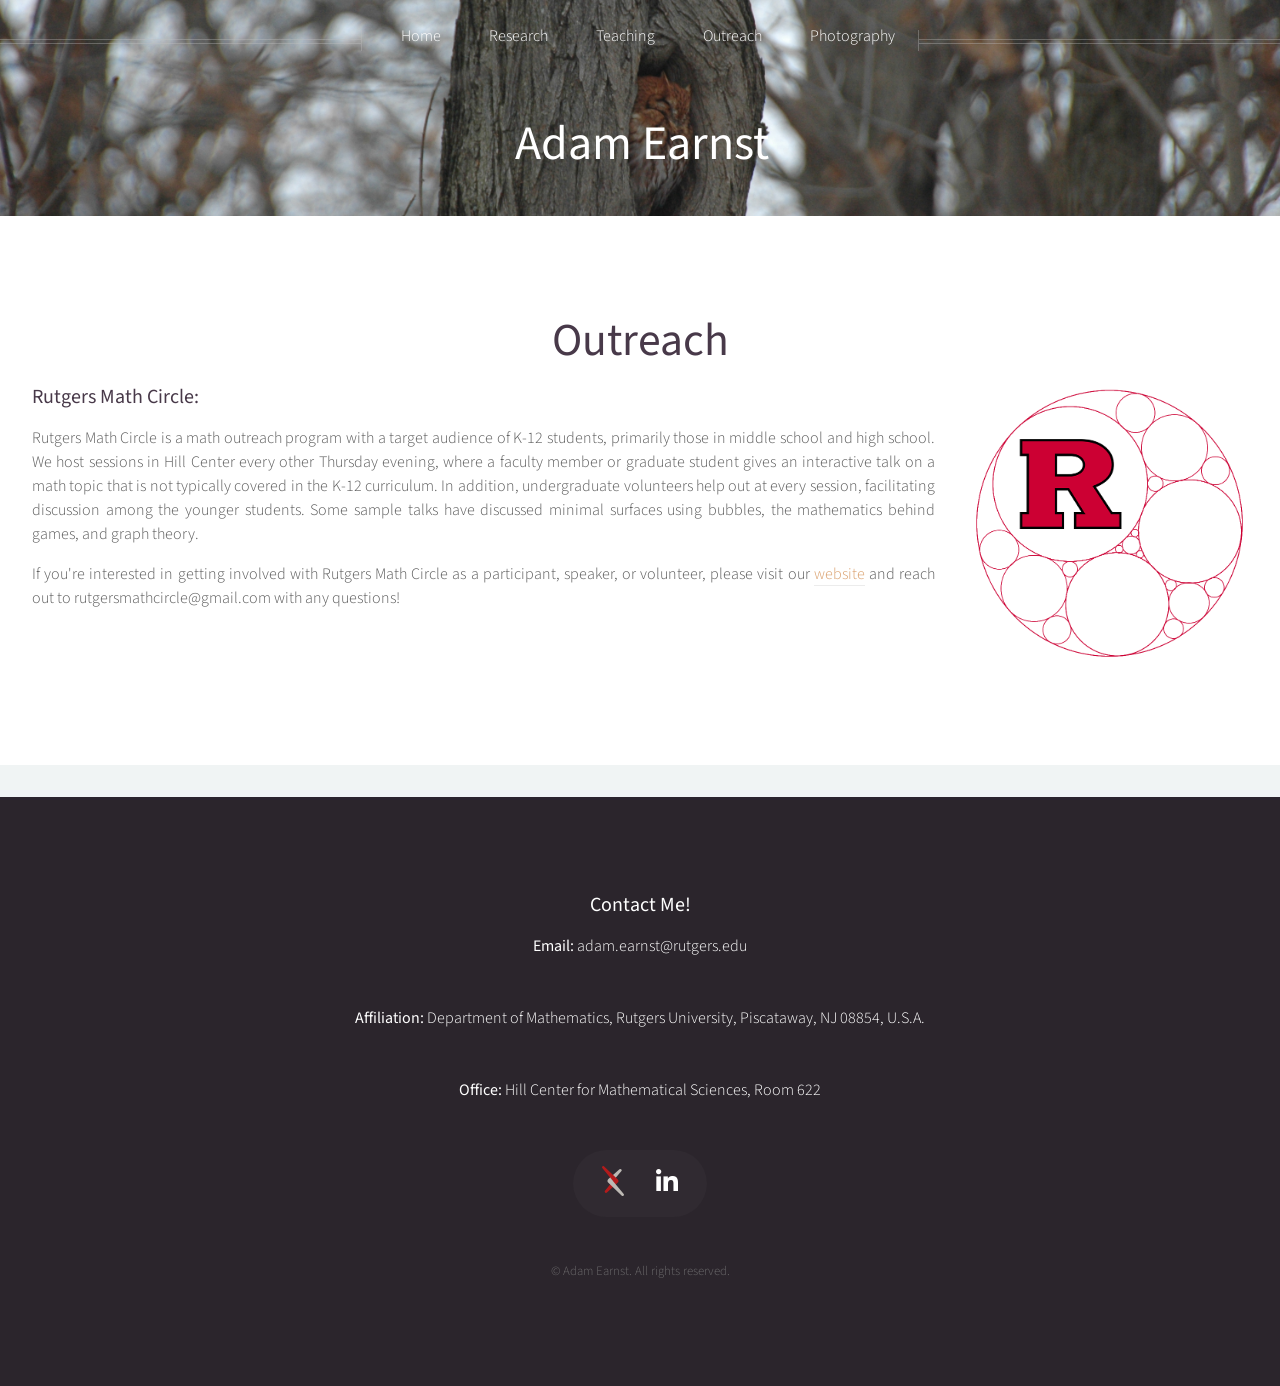
==== outreach.html @ cac55142 "Update outreach.html" ====
<!DOCTYPE HTML>
<!--
	Helios by HTML5 UP
	html5up.net | @ajlkn
	Free for personal and commercial use under the CCA 3.0 license (html5up.net/license)
-->
<html>
	<head>
		<title>No Sidebar - Helios by HTML5 UP</title>
		<meta charset="utf-8" />
		<meta name="viewport" content="width=device-width, initial-scale=1, user-scalable=no" />
		<link rel="stylesheet" href="assets/css/main.css" />
		<noscript><link rel="stylesheet" href="assets/css/noscript.css" /></noscript>
	</head>
	<body class="no-sidebar is-preload">
		<div id="page-wrapper">

			<!-- Header -->
				<div id="header">

					<!-- Inner -->
						<div class="inner">
							<header>
								<h1><a href="index.html" id="logo">Adam Earnst</a></h1>
							</header>
						</div>

					<!-- Nav -->
						<div id="navbar"></div>

				</div>

				<div class="wrapper style1">

					<div class="container special">
						<article id="main" class="special">
							<header>
								<h2>Outreach</h2>
							</header>
							<div class="row">
								<article class="col-9 col-12-mobile special">
									<header style="text-align: left;">
								        <h3>Rutgers Math Circle:</h3>
									</header>
									<p>
										Rutgers Math Circle is a math outreach program with a target audience of K-12 students, primarily those in middle school and high school.
										We host sessions in Hill Center every other Thursday evening, where a faculty member or graduate student gives an interactive talk on a math topic that is not typically covered in the K-12 curriculum.
										In addition, undergraduate volunteers help out at every session, facilitating discussion among the younger students.
										Some sample talks have discussed minimal surfaces using bubbles, the mathematics behind games, and graph theory.
									</p>
									<p>
										If you're interested in getting involved with Rutgers Math Circle as a participant, speaker, or volunteer, please visit our <a href="https://sites.google.com/view/rutgersmathcircle" target="_blank">website</a> and reach out to rutgersmathcircle@gmail.com with any questions!
									</p>
								</article>
								<article class = "col-3 col-12-mobile special">
									<img src="images/Rutgers Math Circle Logo.png" alt="" style="width: 100%; border-radius: 0px;" />
								</article>
							</div>
						</article>
					</div>
				</div>
									


			<!-- Footer -->
				<div id="footer-container"></div>

		</div>

		<!-- Scripts -->
			<script src="assets/js/jquery.min.js"></script>
			<script src="assets/js/jquery.dropotron.min.js"></script>
			<script src="assets/js/jquery.scrolly.min.js"></script>
			<script src="assets/js/jquery.scrollex.min.js"></script>
			<script src="assets/js/browser.min.js"></script>
			<script src="assets/js/breakpoints.min.js"></script>
			<script src="assets/js/util.js"></script>
			<script src="assets/js/main.js"></script>
			<script src="assets/js/navbar.js"></script>
			<script src="assets/js/footer.js"></script>

	</body>
</html>
---- assets/css/main.css ----
@import url("https://fonts.googleapis.com/css?family=Source+Sans+Pro:300,300italic,400,400italic,600");
@import url("fontawesome-all.min.css");

/*
	Helios by HTML5 UP
	html5up.net | @ajlkn
	Free for personal and commercial use under the CCA 3.0 license (html5up.net/license)
*/

html, body, div, span, applet, object,
iframe, h1, h2, h3, h4, h5, h6, p, blockquote,
pre, a, abbr, acronym, address, big, cite,
code, del, dfn, em, img, ins, kbd, q, s, samp,
small, strike, strong, sub, sup, tt, var, b,
u, i, center, dl, dt, dd, ol, ul, li, fieldset,
form, label, legend, table, caption, tbody,
tfoot, thead, tr, th, td, article, aside,
canvas, details, embed, figure, figcaption,
footer, header, hgroup, menu, nav, output, ruby,
section, summary, time, mark, audio, video {
	margin: 0;
	padding: 0;
	border: 0;
	font-size: 100%;
	font: inherit;
	vertical-align: baseline;}

article, aside, details, figcaption, figure,
footer, header, hgroup, menu, nav, section {
	display: block;}

body {
	line-height: 1;
}

ol, ul {
	list-style: none;
}

blockquote, q {
	quotes: none;
}

	blockquote:before, blockquote:after, q:before, q:after {
		content: '';
		content: none;
	}

table {
	border-collapse: collapse;
	border-spacing: 0;
}

body {
	-webkit-text-size-adjust: none;
}

mark {
	background-color: transparent;
	color: inherit;
}

input::-moz-focus-inner {
	border: 0;
	padding: 0;
}

input, select, textarea {
	-moz-appearance: none;
	-webkit-appearance: none;
	-ms-appearance: none;
	appearance: none;
}

/* Basic */

	html {
		box-sizing: border-box;
	}

	*, *:before, *:after {
		box-sizing: inherit;
	}

	body {
		background: #f0f4f4;
		color: #5b5b5b;
		font-size: 15pt;
		line-height: 1.85em;
		font-family: 'Source Sans Pro', sans-serif;
		font-weight: 300;
	}

		body.is-preload *, body.is-preload *:before, body.is-preload *:after {
			-moz-animation: none !important;
			-webkit-animation: none !important;
			-ms-animation: none !important;
			animation: none !important;
			-moz-transition: none !important;
			-webkit-transition: none !important;
			-ms-transition: none !important;
			transition: none !important;
		}

	input, textarea, select {
		font-size: 15pt;
		line-height: 1.85em;
		font-family: 'Source Sans Pro', sans-serif;
		font-weight: 300;
	}

	h1, h2, h3, h4, h5, h6 {
		font-weight: 400;
		color: #483949;
		line-height: 1.25em;
	}

	h1 a, h2 a, h3 a, h4 a, h5 a, h6 a {
		color: inherit;
		text-decoration: none;
		border-bottom-color: transparent;
	}

	h1 strong, h2 strong, h3 strong, h4 strong, h5 strong, h6 strong {
		font-weight: 600;
	}

	h2 {
		font-size: 2.85em;
	}

	h3 {
		font-size: 1.25em;
	}

	h4 {
		font-size: 1em;
		margin: 0 0 0.25em 0;
	}

	strong, b {
		font-weight: 400;
	}

	em, i {
		font-style: italic;
	}

	a {
		color: #daa06d;
		border-bottom: solid 1px rgba(128, 128, 128, 0.15);
		text-decoration: none;
		-moz-transition: background-color 0.35s ease-in-out, color 0.35s ease-in-out, border-bottom-color 0.35s ease-in-out;
		-webkit-transition: background-color 0.35s ease-in-out, color 0.35s ease-in-out, border-bottom-color 0.35s ease-in-out;
		-ms-transition: background-color 0.35s ease-in-out, color 0.35s ease-in-out, border-bottom-color 0.35s ease-in-out;
		transition: background-color 0.35s ease-in-out, color 0.35s ease-in-out, border-bottom-color 0.35s ease-in-out;
	}

		a:hover {
			color: #ba804d;
			border-bottom-color: transparent;
		}

	sub {
		position: relative;
		top: 0.5em;
		font-size: 0.8em;
	}

	sup {
		position: relative;
		top: -0.5em;
		font-size: 0.8em;
	}

	blockquote {
		border-left: solid 0.5em #ddd;
		padding: 1em 0 1em 2em;
		font-style: italic;
	}

	p, ul, ol, dl, table {
		margin-bottom: 1em;
	}

	p {
		text-align: justify;
	}

	br.clear {
		clear: both;
	}

	hr {
		position: relative;
		display: block;
		border: 0;
		top: 4.5em;
		margin-bottom: 9em;
		height: 6px;
		border-top: solid 1px rgba(128, 128, 128, 0.2);
		border-bottom: solid 1px rgba(128, 128, 128, 0.2);
	}

		hr:before, hr:after {
			content: '';
			position: absolute;
			top: -8px;
			display: block;
			width: 1px;
			height: 21px;
			background: rgba(128, 128, 128, 0.2);
		}

		hr:before {
			left: -1px;
		}

		hr:after {
			right: -1px;
		}

	.timestamp {
		color: rgba(128, 128, 128, 0.75);
		font-size: 0.8em;
	}

/* Container */

	.container {
		margin: 0 auto;
		max-width: 100%;
		width: 1400px;
	}

		@media screen and (max-width: 1680px) {

			.container {
				width: 1200px;
			}

		}

		@media screen and (max-width: 1280px) {

			.container {
				width: 100%;
			}

		}

		@media screen and (max-width: 960px) {

			.container {
				width: 100%;
			}

		}

		@media screen and (max-width: 840px) {

			.container {
				width: 100%;
			}

		}

		@media screen and (max-width: 736px) {

			.container {
				width: 100%;
			}

		}

/* Row */

	.row {
		display: flex;
		flex-wrap: wrap;
		box-sizing: border-box;
		align-items: stretch;
	}

		.row > * {
			box-sizing: border-box;
		}

		.row.gtr-uniform > * > :last-child {
			margin-bottom: 0;
		}

		.row.aln-left {
			justify-content: flex-start;
		}

		.row.aln-center {
			justify-content: center;
		}

		.row.aln-right {
			justify-content: flex-end;
		}

		.row.aln-top {
			align-items: flex-start;
		}

		.row.aln-middle {
			align-items: center;
		}

		.row.aln-bottom {
			align-items: flex-end;
		}

		.row > .imp {
			order: -1;
		}

		.row > .col-1 {
			width: 8.33333%;
		}

		.row > .off-1 {
			margin-left: 8.33333%;
		}

		.row > .col-2 {
			width: 16.66667%;
		}

		.row > .off-2 {
			margin-left: 16.66667%;
		}

		.row > .col-3 {
			width: 25%;
		}

		.row > .off-3 {
			margin-left: 25%;
		}

		.row > .col-4 {
			width: 33.33333%;
		}

		.row > .off-4 {
			margin-left: 33.33333%;
		}

		.row > .col-5 {
			width: 41.66667%;
		}

		.row > .off-5 {
			margin-left: 41.66667%;
		}

		.row > .col-6 {
			width: 50%;
		}

		.row > .off-6 {
			margin-left: 50%;
		}

		.row > .col-7 {
			width: 58.33333%;
		}

		.row > .off-7 {
			margin-left: 58.33333%;
		}

		.row > .col-8 {
			width: 66.66667%;
		}

		.row > .off-8 {
			margin-left: 66.66667%;
		}

		.row > .col-9 {
			width: 75%;
		}

		.row > .off-9 {
			margin-left: 75%;
		}

		.row > .col-10 {
			width: 83.33333%;
		}

		.row > .off-10 {
			margin-left: 83.33333%;
		}

		.row > .col-11 {
			width: 91.66667%;
		}

		.row > .off-11 {
			margin-left: 91.66667%;
		}

		.row > .col-12 {
			width: 100%;
		}

		.row > .off-12 {
			margin-left: 100%;
		}

		.row.gtr-0 {
			margin-top: 0px;
			margin-left: 0px;
		}

			.row.gtr-0 > * {
				padding: 0px 0 0 0px;
			}

			.row.gtr-0.gtr-uniform {
				margin-top: 0px;
			}

				.row.gtr-0.gtr-uniform > * {
					padding-top: 0px;
				}

		.row.gtr-25 {
			margin-top: -10px;
			margin-left: -10px;
		}

			.row.gtr-25 > * {
				padding: 10px 0 0 10px;
			}

			.row.gtr-25.gtr-uniform {
				margin-top: -10px;
			}

				.row.gtr-25.gtr-uniform > * {
					padding-top: 10px;
				}

		.row.gtr-50 {
			margin-top: -20px;
			margin-left: -20px;
		}

			.row.gtr-50 > * {
				padding: 20px 0 0 20px;
			}

			.row.gtr-50.gtr-uniform {
				margin-top: -20px;
			}

				.row.gtr-50.gtr-uniform > * {
					padding-top: 20px;
				}

		.row {
			margin-top: -40px;
			margin-left: -40px;
		}

			.row > * {
				padding: 40px 0 0 40px;
			}

			.row.gtr-uniform {
				margin-top: -40px;
			}

				.row.gtr-uniform > * {
					padding-top: 40px;
				}

		.row.gtr-150 {
			margin-top: -60px;
			margin-left: -60px;
		}

			.row.gtr-150 > * {
				padding: 60px 0 0 60px;
			}

			.row.gtr-150.gtr-uniform {
				margin-top: -60px;
			}

				.row.gtr-150.gtr-uniform > * {
					padding-top: 60px;
				}

		.row.gtr-200 {
			margin-top: -80px;
			margin-left: -80px;
		}

			.row.gtr-200 > * {
				padding: 80px 0 0 80px;
			}

			.row.gtr-200.gtr-uniform {
				margin-top: -80px;
			}

				.row.gtr-200.gtr-uniform > * {
					padding-top: 80px;
				}

		@media screen and (max-width: 1680px) {

			.row {
				display: flex;
				flex-wrap: wrap;
				box-sizing: border-box;
				align-items: stretch;
			}

				.row > * {
					box-sizing: border-box;
				}

				.row.gtr-uniform > * > :last-child {
					margin-bottom: 0;
				}

				.row.aln-left {
					justify-content: flex-start;
				}

				.row.aln-center {
					justify-content: center;
				}

				.row.aln-right {
					justify-content: flex-end;
				}

				.row.aln-top {
					align-items: flex-start;
				}

				.row.aln-middle {
					align-items: center;
				}

				.row.aln-bottom {
					align-items: flex-end;
				}

				.row > .imp-wide {
					order: -1;
				}

				.row > .col-1-wide {
					width: 8.33333%;
				}

				.row > .off-1-wide {
					margin-left: 8.33333%;
				}

				.row > .col-2-wide {
					width: 16.66667%;
				}

				.row > .off-2-wide {
					margin-left: 16.66667%;
				}

				.row > .col-3-wide {
					width: 25%;
				}

				.row > .off-3-wide {
					margin-left: 25%;
				}

				.row > .col-4-wide {
					width: 33.33333%;
				}

				.row > .off-4-wide {
					margin-left: 33.33333%;
				}

				.row > .col-5-wide {
					width: 41.66667%;
				}

				.row > .off-5-wide {
					margin-left: 41.66667%;
				}

				.row > .col-6-wide {
					width: 50%;
				}

				.row > .off-6-wide {
					margin-left: 50%;
				}

				.row > .col-7-wide {
					width: 58.33333%;
				}

				.row > .off-7-wide {
					margin-left: 58.33333%;
				}

				.row > .col-8-wide {
					width: 66.66667%;
				}

				.row > .off-8-wide {
					margin-left: 66.66667%;
				}

				.row > .col-9-wide {
					width: 75%;
				}

				.row > .off-9-wide {
					margin-left: 75%;
				}

				.row > .col-10-wide {
					width: 83.33333%;
				}

				.row > .off-10-wide {
					margin-left: 83.33333%;
				}

				.row > .col-11-wide {
					width: 91.66667%;
				}

				.row > .off-11-wide {
					margin-left: 91.66667%;
				}

				.row > .col-12-wide {
					width: 100%;
				}

				.row > .off-12-wide {
					margin-left: 100%;
				}

				.row.gtr-0 {
					margin-top: 0px;
					margin-left: 0px;
				}

					.row.gtr-0 > * {
						padding: 0px 0 0 0px;
					}

					.row.gtr-0.gtr-uniform {
						margin-top: 0px;
					}

						.row.gtr-0.gtr-uniform > * {
							padding-top: 0px;
						}

				.row.gtr-25 {
					margin-top: -10px;
					margin-left: -10px;
				}

					.row.gtr-25 > * {
						padding: 10px 0 0 10px;
					}

					.row.gtr-25.gtr-uniform {
						margin-top: -10px;
					}

						.row.gtr-25.gtr-uniform > * {
							padding-top: 10px;
						}

				.row.gtr-50 {
					margin-top: -20px;
					margin-left: -20px;
				}

					.row.gtr-50 > * {
						padding: 20px 0 0 20px;
					}

					.row.gtr-50.gtr-uniform {
						margin-top: -20px;
					}

						.row.gtr-50.gtr-uniform > * {
							padding-top: 20px;
						}

				.row {
					margin-top: -40px;
					margin-left: -40px;
				}

					.row > * {
						padding: 40px 0 0 40px;
					}

					.row.gtr-uniform {
						margin-top: -40px;
					}

						.row.gtr-uniform > * {
							padding-top: 40px;
						}

				.row.gtr-150 {
					margin-top: -60px;
					margin-left: -60px;
				}

					.row.gtr-150 > * {
						padding: 60px 0 0 60px;
					}

					.row.gtr-150.gtr-uniform {
						margin-top: -60px;
					}

						.row.gtr-150.gtr-uniform > * {
							padding-top: 60px;
						}

				.row.gtr-200 {
					margin-top: -80px;
					margin-left: -80px;
				}

					.row.gtr-200 > * {
						padding: 80px 0 0 80px;
					}

					.row.gtr-200.gtr-uniform {
						margin-top: -80px;
					}

						.row.gtr-200.gtr-uniform > * {
							padding-top: 80px;
						}

		}

		@media screen and (max-width: 1280px) {

			.row {
				display: flex;
				flex-wrap: wrap;
				box-sizing: border-box;
				align-items: stretch;
			}

				.row > * {
					box-sizing: border-box;
				}

				.row.gtr-uniform > * > :last-child {
					margin-bottom: 0;
				}

				.row.aln-left {
					justify-content: flex-start;
				}

				.row.aln-center {
					justify-content: center;
				}

				.row.aln-right {
					justify-content: flex-end;
				}

				.row.aln-top {
					align-items: flex-start;
				}

				.row.aln-middle {
					align-items: center;
				}

				.row.aln-bottom {
					align-items: flex-end;
				}

				.row > .imp-normal {
					order: -1;
				}

				.row > .col-1-normal {
					width: 8.33333%;
				}

				.row > .off-1-normal {
					margin-left: 8.33333%;
				}

				.row > .col-2-normal {
					width: 16.66667%;
				}

				.row > .off-2-normal {
					margin-left: 16.66667%;
				}

				.row > .col-3-normal {
					width: 25%;
				}

				.row > .off-3-normal {
					margin-left: 25%;
				}

				.row > .col-4-normal {
					width: 33.33333%;
				}

				.row > .off-4-normal {
					margin-left: 33.33333%;
				}

				.row > .col-5-normal {
					width: 41.66667%;
				}

				.row > .off-5-normal {
					margin-left: 41.66667%;
				}

				.row > .col-6-normal {
					width: 50%;
				}

				.row > .off-6-normal {
					margin-left: 50%;
				}

				.row > .col-7-normal {
					width: 58.33333%;
				}

				.row > .off-7-normal {
					margin-left: 58.33333%;
				}

				.row > .col-8-normal {
					width: 66.66667%;
				}

				.row > .off-8-normal {
					margin-left: 66.66667%;
				}

				.row > .col-9-normal {
					width: 75%;
				}

				.row > .off-9-normal {
					margin-left: 75%;
				}

				.row > .col-10-normal {
					width: 83.33333%;
				}

				.row > .off-10-normal {
					margin-left: 83.33333%;
				}

				.row > .col-11-normal {
					width: 91.66667%;
				}

				.row > .off-11-normal {
					margin-left: 91.66667%;
				}

				.row > .col-12-normal {
					width: 100%;
				}

				.row > .off-12-normal {
					margin-left: 100%;
				}

				.row.gtr-0 {
					margin-top: 0px;
					margin-left: 0px;
				}

					.row.gtr-0 > * {
						padding: 0px 0 0 0px;
					}

					.row.gtr-0.gtr-uniform {
						margin-top: 0px;
					}

						.row.gtr-0.gtr-uniform > * {
							padding-top: 0px;
						}

				.row.gtr-25 {
					margin-top: -9px;
					margin-left: -9px;
				}

					.row.gtr-25 > * {
						padding: 9px 0 0 9px;
					}

					.row.gtr-25.gtr-uniform {
						margin-top: -9px;
					}

						.row.gtr-25.gtr-uniform > * {
							padding-top: 9px;
						}

				.row.gtr-50 {
					margin-top: -18px;
					margin-left: -18px;
				}

					.row.gtr-50 > * {
						padding: 18px 0 0 18px;
					}

					.row.gtr-50.gtr-uniform {
						margin-top: -18px;
					}

						.row.gtr-50.gtr-uniform > * {
							padding-top: 18px;
						}

				.row {
					margin-top: -36px;
					margin-left: -36px;
				}

					.row > * {
						padding: 36px 0 0 36px;
					}

					.row.gtr-uniform {
						margin-top: -36px;
					}

						.row.gtr-uniform > * {
							padding-top: 36px;
						}

				.row.gtr-150 {
					margin-top: -54px;
					margin-left: -54px;
				}

					.row.gtr-150 > * {
						padding: 54px 0 0 54px;
					}

					.row.gtr-150.gtr-uniform {
						margin-top: -54px;
					}

						.row.gtr-150.gtr-uniform > * {
							padding-top: 54px;
						}

				.row.gtr-200 {
					margin-top: -72px;
					margin-left: -72px;
				}

					.row.gtr-200 > * {
						padding: 72px 0 0 72px;
					}

					.row.gtr-200.gtr-uniform {
						margin-top: -72px;
					}

						.row.gtr-200.gtr-uniform > * {
							padding-top: 72px;
						}

		}

		@media screen and (max-width: 960px) {

			.row {
				display: flex;
				flex-wrap: wrap;
				box-sizing: border-box;
				align-items: stretch;
			}

				.row > * {
					box-sizing: border-box;
				}

				.row.gtr-uniform > * > :last-child {
					margin-bottom: 0;
				}

				.row.aln-left {
					justify-content: flex-start;
				}

				.row.aln-center {
					justify-content: center;
				}

				.row.aln-right {
					justify-content: flex-end;
				}

				.row.aln-top {
					align-items: flex-start;
				}

				.row.aln-middle {
					align-items: center;
				}

				.row.aln-bottom {
					align-items: flex-end;
				}

				.row > .imp-narrow {
					order: -1;
				}

				.row > .col-1-narrow {
					width: 8.33333%;
				}

				.row > .off-1-narrow {
					margin-left: 8.33333%;
				}

				.row > .col-2-narrow {
					width: 16.66667%;
				}

				.row > .off-2-narrow {
					margin-left: 16.66667%;
				}

				.row > .col-3-narrow {
					width: 25%;
				}

				.row > .off-3-narrow {
					margin-left: 25%;
				}

				.row > .col-4-narrow {
					width: 33.33333%;
				}

				.row > .off-4-narrow {
					margin-left: 33.33333%;
				}

				.row > .col-5-narrow {
					width: 41.66667%;
				}

				.row > .off-5-narrow {
					margin-left: 41.66667%;
				}

				.row > .col-6-narrow {
					width: 50%;
				}

				.row > .off-6-narrow {
					margin-left: 50%;
				}

				.row > .col-7-narrow {
					width: 58.33333%;
				}

				.row > .off-7-narrow {
					margin-left: 58.33333%;
				}

				.row > .col-8-narrow {
					width: 66.66667%;
				}

				.row > .off-8-narrow {
					margin-left: 66.66667%;
				}

				.row > .col-9-narrow {
					width: 75%;
				}

				.row > .off-9-narrow {
					margin-left: 75%;
				}

				.row > .col-10-narrow {
					width: 83.33333%;
				}

				.row > .off-10-narrow {
					margin-left: 83.33333%;
				}

				.row > .col-11-narrow {
					width: 91.66667%;
				}

				.row > .off-11-narrow {
					margin-left: 91.66667%;
				}

				.row > .col-12-narrow {
					width: 100%;
				}

				.row > .off-12-narrow {
					margin-left: 100%;
				}

				.row.gtr-0 {
					margin-top: 0px;
					margin-left: 0px;
				}

					.row.gtr-0 > * {
						padding: 0px 0 0 0px;
					}

					.row.gtr-0.gtr-uniform {
						margin-top: 0px;
					}

						.row.gtr-0.gtr-uniform > * {
							padding-top: 0px;
						}

				.row.gtr-25 {
					margin-top: -8px;
					margin-left: -8px;
				}

					.row.gtr-25 > * {
						padding: 8px 0 0 8px;
					}

					.row.gtr-25.gtr-uniform {
						margin-top: -8px;
					}

						.row.gtr-25.gtr-uniform > * {
							padding-top: 8px;
						}

				.row.gtr-50 {
					margin-top: -16px;
					margin-left: -16px;
				}

					.row.gtr-50 > * {
						padding: 16px 0 0 16px;
					}

					.row.gtr-50.gtr-uniform {
						margin-top: -16px;
					}

						.row.gtr-50.gtr-uniform > * {
							padding-top: 16px;
						}

				.row {
					margin-top: -32px;
					margin-left: -32px;
				}

					.row > * {
						padding: 32px 0 0 32px;
					}

					.row.gtr-uniform {
						margin-top: -32px;
					}

						.row.gtr-uniform > * {
							padding-top: 32px;
						}

				.row.gtr-150 {
					margin-top: -48px;
					margin-left: -48px;
				}

					.row.gtr-150 > * {
						padding: 48px 0 0 48px;
					}

					.row.gtr-150.gtr-uniform {
						margin-top: -48px;
					}

						.row.gtr-150.gtr-uniform > * {
							padding-top: 48px;
						}

				.row.gtr-200 {
					margin-top: -64px;
					margin-left: -64px;
				}

					.row.gtr-200 > * {
						padding: 64px 0 0 64px;
					}

					.row.gtr-200.gtr-uniform {
						margin-top: -64px;
					}

						.row.gtr-200.gtr-uniform > * {
							padding-top: 64px;
						}

		}

		@media screen and (max-width: 840px) {

			.row {
				display: flex;
				flex-wrap: wrap;
				box-sizing: border-box;
				align-items: stretch;
			}

				.row > * {
					box-sizing: border-box;
				}

				.row.gtr-uniform > * > :last-child {
					margin-bottom: 0;
				}

				.row.aln-left {
					justify-content: flex-start;
				}

				.row.aln-center {
					justify-content: center;
				}

				.row.aln-right {
					justify-content: flex-end;
				}

				.row.aln-top {
					align-items: flex-start;
				}

				.row.aln-middle {
					align-items: center;
				}

				.row.aln-bottom {
					align-items: flex-end;
				}

				.row > .imp-narrower {
					order: -1;
				}

				.row > .col-1-narrower {
					width: 8.33333%;
				}

				.row > .off-1-narrower {
					margin-left: 8.33333%;
				}

				.row > .col-2-narrower {
					width: 16.66667%;
				}

				.row > .off-2-narrower {
					margin-left: 16.66667%;
				}

				.row > .col-3-narrower {
					width: 25%;
				}

				.row > .off-3-narrower {
					margin-left: 25%;
				}

				.row > .col-4-narrower {
					width: 33.33333%;
				}

				.row > .off-4-narrower {
					margin-left: 33.33333%;
				}

				.row > .col-5-narrower {
					width: 41.66667%;
				}

				.row > .off-5-narrower {
					margin-left: 41.66667%;
				}

				.row > .col-6-narrower {
					width: 50%;
				}

				.row > .off-6-narrower {
					margin-left: 50%;
				}

				.row > .col-7-narrower {
					width: 58.33333%;
				}

				.row > .off-7-narrower {
					margin-left: 58.33333%;
				}

				.row > .col-8-narrower {
					width: 66.66667%;
				}

				.row > .off-8-narrower {
					margin-left: 66.66667%;
				}

				.row > .col-9-narrower {
					width: 75%;
				}

				.row > .off-9-narrower {
					margin-left: 75%;
				}

				.row > .col-10-narrower {
					width: 83.33333%;
				}

				.row > .off-10-narrower {
					margin-left: 83.33333%;
				}

				.row > .col-11-narrower {
					width: 91.66667%;
				}

				.row > .off-11-narrower {
					margin-left: 91.66667%;
				}

				.row > .col-12-narrower {
					width: 100%;
				}

				.row > .off-12-narrower {
					margin-left: 100%;
				}

				.row.gtr-0 {
					margin-top: 0px;
					margin-left: 0px;
				}

					.row.gtr-0 > * {
						padding: 0px 0 0 0px;
					}

					.row.gtr-0.gtr-uniform {
						margin-top: 0px;
					}

						.row.gtr-0.gtr-uniform > * {
							padding-top: 0px;
						}

				.row.gtr-25 {
					margin-top: -8px;
					margin-left: -8px;
				}

					.row.gtr-25 > * {
						padding: 8px 0 0 8px;
					}

					.row.gtr-25.gtr-uniform {
						margin-top: -8px;
					}

						.row.gtr-25.gtr-uniform > * {
							padding-top: 8px;
						}

				.row.gtr-50 {
					margin-top: -16px;
					margin-left: -16px;
				}

					.row.gtr-50 > * {
						padding: 16px 0 0 16px;
					}

					.row.gtr-50.gtr-uniform {
						margin-top: -16px;
					}

						.row.gtr-50.gtr-uniform > * {
							padding-top: 16px;
						}

				.row {
					margin-top: -32px;
					margin-left: -32px;
				}

					.row > * {
						padding: 32px 0 0 32px;
					}

					.row.gtr-uniform {
						margin-top: -32px;
					}

						.row.gtr-uniform > * {
							padding-top: 32px;
						}

				.row.gtr-150 {
					margin-top: -48px;
					margin-left: -48px;
				}

					.row.gtr-150 > * {
						padding: 48px 0 0 48px;
					}

					.row.gtr-150.gtr-uniform {
						margin-top: -48px;
					}

						.row.gtr-150.gtr-uniform > * {
							padding-top: 48px;
						}

				.row.gtr-200 {
					margin-top: -64px;
					margin-left: -64px;
				}

					.row.gtr-200 > * {
						padding: 64px 0 0 64px;
					}

					.row.gtr-200.gtr-uniform {
						margin-top: -64px;
					}

						.row.gtr-200.gtr-uniform > * {
							padding-top: 64px;
						}

		}

		@media screen and (max-width: 736px) {

			.row {
				display: flex;
				flex-wrap: wrap;
				box-sizing: border-box;
				align-items: stretch;
			}

				.row > * {
					box-sizing: border-box;
				}

				.row.gtr-uniform > * > :last-child {
					margin-bottom: 0;
				}

				.row.aln-left {
					justify-content: flex-start;
				}

				.row.aln-center {
					justify-content: center;
				}

				.row.aln-right {
					justify-content: flex-end;
				}

				.row.aln-top {
					align-items: flex-start;
				}

				.row.aln-middle {
					align-items: center;
				}

				.row.aln-bottom {
					align-items: flex-end;
				}

				.row > .imp-mobile {
					order: -1;
				}

				.row > .col-1-mobile {
					width: 8.33333%;
				}

				.row > .off-1-mobile {
					margin-left: 8.33333%;
				}

				.row > .col-2-mobile {
					width: 16.66667%;
				}

				.row > .off-2-mobile {
					margin-left: 16.66667%;
				}

				.row > .col-3-mobile {
					width: 25%;
				}

				.row > .off-3-mobile {
					margin-left: 25%;
				}

				.row > .col-4-mobile {
					width: 33.33333%;
				}

				.row > .off-4-mobile {
					margin-left: 33.33333%;
				}

				.row > .col-5-mobile {
					width: 41.66667%;
				}

				.row > .off-5-mobile {
					margin-left: 41.66667%;
				}

				.row > .col-6-mobile {
					width: 50%;
				}

				.row > .off-6-mobile {
					margin-left: 50%;
				}

				.row > .col-7-mobile {
					width: 58.33333%;
				}

				.row > .off-7-mobile {
					margin-left: 58.33333%;
				}

				.row > .col-8-mobile {
					width: 66.66667%;
				}

				.row > .off-8-mobile {
					margin-left: 66.66667%;
				}

				.row > .col-9-mobile {
					width: 75%;
				}

				.row > .off-9-mobile {
					margin-left: 75%;
				}

				.row > .col-10-mobile {
					width: 83.33333%;
				}

				.row > .off-10-mobile {
					margin-left: 83.33333%;
				}

				.row > .col-11-mobile {
					width: 91.66667%;
				}

				.row > .off-11-mobile {
					margin-left: 91.66667%;
				}

				.row > .col-12-mobile {
					width: 100%;
				}

				.row > .off-12-mobile {
					margin-left: 100%;
				}

				.row.gtr-0 {
					margin-top: 0px;
					margin-left: 0px;
				}

					.row.gtr-0 > * {
						padding: 0px 0 0 0px;
					}

					.row.gtr-0.gtr-uniform {
						margin-top: 0px;
					}

						.row.gtr-0.gtr-uniform > * {
							padding-top: 0px;
						}

				.row.gtr-25 {
					margin-top: -5px;
					margin-left: -5px;
				}

					.row.gtr-25 > * {
						padding: 5px 0 0 5px;
					}

					.row.gtr-25.gtr-uniform {
						margin-top: -5px;
					}

						.row.gtr-25.gtr-uniform > * {
							padding-top: 5px;
						}

				.row.gtr-50 {
					margin-top: -10px;
					margin-left: -10px;
				}

					.row.gtr-50 > * {
						padding: 10px 0 0 10px;
					}

					.row.gtr-50.gtr-uniform {
						margin-top: -10px;
					}

						.row.gtr-50.gtr-uniform > * {
							padding-top: 10px;
						}

				.row {
					margin-top: -20px;
					margin-left: -20px;
				}

					.row > * {
						padding: 20px 0 0 20px;
					}

					.row.gtr-uniform {
						margin-top: -20px;
					}

						.row.gtr-uniform > * {
							padding-top: 20px;
						}

				.row.gtr-150 {
					margin-top: -30px;
					margin-left: -30px;
				}

					.row.gtr-150 > * {
						padding: 30px 0 0 30px;
					}

					.row.gtr-150.gtr-uniform {
						margin-top: -30px;
					}

						.row.gtr-150.gtr-uniform > * {
							padding-top: 30px;
						}

				.row.gtr-200 {
					margin-top: -40px;
					margin-left: -40px;
				}

					.row.gtr-200 > * {
						padding: 40px 0 0 40px;
					}

					.row.gtr-200.gtr-uniform {
						margin-top: -40px;
					}

						.row.gtr-200.gtr-uniform > * {
							padding-top: 40px;
						}

		}

/* Sections/Article */

	section, article {
		margin-bottom: 3em;
	}

		section > :last-child, section:last-child, article > :last-child, article:last-child {
			margin-bottom: 0;
		}

		section.special > header, section.special > footer, article.special > header, article.special > footer {
			text-align: center;
		}

	.row > section, .row > article {
		margin-bottom: 0;
	}

	header {
		margin: 0 0 1em 0;
	}

		header > p {
			display: block;
			font-size: 1.5em;
			margin: 1em 0 2em 0;
			line-height: 1.5em;
			text-align: inherit;
		}

	footer {
		margin: 2.5em 0 0 0;
	}

/* Image */

	.image {
		position: relative;
		display: inline-block;
		border: 0;
		outline: 0;
	}

		.image img {
			display: block;
			width: 100%;
		}

		.image.fit {
			display: block;
			width: 100%;
		}

		.image.featured {
			display: block;
			width: 100%;
			margin: 0 0 4em 0;
		}

		.image.left {
			float: left;
			margin: 0 2em 2em 0;
		}

		.image.centered {
			display: block;
			margin: 0 0 2em 0;
		}

			.image.centered img {
				margin: 0 auto;
				width: auto;
			}

/* List */

	ul {
		list-style: disc;
		padding-left: 1em;
	}

		ul li {
			padding-left: 0.5em;
		}

	ol {
		list-style: decimal;
		padding-left: 1.25em;
	}

		ol li {
			padding-left: 0.25em;
		}

/* Actions */

	ul.actions {
		margin: 3em 0 0 0;
		list-style: none;
		padding-left: 0;
	}

		form ul.actions {
			margin-top: 0;
		}

		ul.actions li {
			display: inline-block;
			margin: 0 0.75em 0 0.75em;
			padding-left: 0;
		}

			ul.actions li:first-child {
				margin-left: 0;
			}

			ul.actions li:last-child {
				margin-right: 0;
			}

/* Divided */

	ul.divided {
		list-style: none;
		padding-left: 0;
	}

		ul.divided li {
			border-top: solid 1px rgba(128, 128, 128, 0.2);
			padding-top: 1.5em;
			margin-top: 1.5em;
			padding-left: 0;
		}

			ul.divided li:first-child {
				border-top: 0;
				padding-top: 0;
				margin-top: 0;
			}

/* Menu */

	ul.menu {
		height: 1em;
		line-height: 1em;
		list-style: none;
		padding-left: 0;
	}

		ul.menu li {
			display: inline-block;
			border-left: solid 1px rgba(128, 128, 128, 0.2);
			padding-left: 1.25em;
			margin-left: 1.25em;
		}

			ul.menu li:first-child {
				border-left: 0;
				padding-left: 0;
				margin-left: 0;
			}

/* Icons */

	ul.icons {
		position: relative;
		background: rgba(128, 128, 128, 0.05);
		border-radius: 4em;
		display: inline-block;
		padding: 0.35em 0.75em 0.35em 0.75em;
		font-size: 1.25em;
		cursor: default;
		list-style: none;
	}

		ul.icons li {
			display: inline-block;
			padding-left: 0;
		}

			ul.icons li a {
				display: inline-block;
				background: none;
				width: 2.5em;
				height: 2.5em;
				line-height: 2.5em;
				text-align: center;
				border-radius: 100%;
				border: 0;
				color: inherit;
			}

				ul.icons li a:hover {
					color: #ba804d;
				}

/* Form */

	form label {
		display: block;
		font-weight: 400;
		color: #483949;
		margin: 0 0 1em 0;
	}

	form input[type="text"],
	form input[type="email"],
	form input[type="password"],
	form select,
	form textarea {
		-webkit-appearance: none;
		display: block;
		border: 0;
		background: #fafafa;
		width: 100%;
		border-radius: 0.5em;
		border: solid 1px #E5E5E5;
		padding: 1em;
		-moz-transition: background-color 0.35s ease-in-out, border-color 0.35s ease-in-out;
		-webkit-transition: background-color 0.35s ease-in-out, border-color 0.35s ease-in-out;
		-ms-transition: background-color 0.35s ease-in-out, border-color 0.35s ease-in-out;
		transition: background-color 0.35s ease-in-out, border-color 0.35s ease-in-out;
	}

		form input[type="text"]:focus,
		form input[type="email"]:focus,
		form input[type="password"]:focus,
		form select:focus,
		form textarea:focus {
			background: #fff;
			border-color: #daa06d;
		}

	form input[type="text"],
	form input[type="email"],
	form input[type="password"],
	form select {
		line-height: 1em;
	}

	form textarea {
		min-height: 9em;
	}

	form ::-webkit-input-placeholder {
		color: #555 !important;
	}

	form :-moz-placeholder {
		color: #555 !important;
	}

	form ::-moz-placeholder {
		color: #555 !important;
	}

	form :-ms-input-placeholder {
		color: #555 !important;
	}

	form ::-moz-focus-inner {
		border: 0;
	}

/* Table */

	table {
		width: 100%;
	}

		table.default {
			width: 100%;
		}

			table.default tbody tr {
				border-top: solid 1px #e5e5e5;
			}

				table.default tbody tr:first-child {
					border-top: 0;
				}

				table.default tbody tr:nth-child(2n+1) {
					background: #fafafa;
				}

			table.default td {
				padding: 0.5em 1em 0.5em 1em;
			}

			table.default th {
				text-align: left;
				font-weight: 400;
				padding: 0.5em 1em 0.5em 1em;
			}

			table.default thead {
				border-bottom: solid 2px #e5e5e5;
			}

			table.default tfoot {
				border-top: solid 2px #e5e5e5;
			}

/* Button */

	input[type="button"],
	input[type="submit"],
	input[type="reset"],
	button,
	.button {
		position: relative;
		display: inline-block;
		background: #daa06d;
		color: #fff;
		text-align: center;
		border-radius: 0.5em;
		text-decoration: none;
		padding: 0.65em 3em 0.65em 3em;
		border: 0;
		cursor: pointer;
		outline: 0;
		font-weight: 300;
		-moz-transition: background-color 0.35s ease-in-out, color 0.35s ease-in-out, border-bottom-color 0.35s ease-in-out;
		-webkit-transition: background-color 0.35s ease-in-out, color 0.35s ease-in-out, border-bottom-color 0.35s ease-in-out;
		-ms-transition: background-color 0.35s ease-in-out, color 0.35s ease-in-out, border-bottom-color 0.35s ease-in-out;
		transition: background-color 0.35s ease-in-out, color 0.35s ease-in-out, border-bottom-color 0.35s ease-in-out;
	}

		input[type="button"]:hover,
		input[type="submit"]:hover,
		input[type="reset"]:hover,
		button:hover,
		.button:hover {
			color: #fff;
			background: #ba804d;
		}

		input[type="button"].alt,
		input[type="submit"].alt,
		input[type="reset"].alt,
		button.alt,
		.button.alt {
			background: #2B252C;
		}

			input[type="button"].alt:hover,
			input[type="submit"].alt:hover,
			input[type="reset"].alt:hover,
			button.alt:hover,
			.button.alt:hover {
				background: #3B353C;
			}

/* Post */

	.post.stub {
		text-align: center;
	}

		.post.stub header {
			margin: 0;
		}

/* Icons */

	.icon {
		text-decoration: none;
		text-decoration: none;
	}

		.icon:before {
			-moz-osx-font-smoothing: grayscale;
			-webkit-font-smoothing: antialiased;
			display: inline-block;
			font-style: normal;
			font-variant: normal;
			text-rendering: auto;
			line-height: 1;
			text-transform: none !important;
			font-family: 'Font Awesome 5 Free';
			font-weight: 400;
		}

		.icon:before {
			line-height: inherit;
			font-size: 1.25em;
		}

		.icon > .label {
			display: none;
		}

		.icon.solid:before {
			font-weight: 900;
		}

		.icon.brands:before {
			font-family: 'Font Awesome 5 Brands';
		}

		.icon.circled {
			position: relative;
			display: inline-block;
			background: #2b252c;
			color: #fff;
			border-radius: 100%;
			width: 3em;
			height: 3em;
			line-height: 3em;
			text-align: center;
			font-size: 1.25em;
		}

			header .icon.circled {
				margin: 0 0 2em 0;
			}

/* Wrapper */

	.wrapper {
		background: #fff;
		margin: 0 0 2em 0;
		padding: 6em 0 6em 0;
	}

		.wrapper.style2 {
			padding-top: 0;
		}

/* Header */

	#header {
		position: relative;
		background-image: url("../../images/owl.JPG");
		background-size: cover;
		background-position: center center;
		background-attachment: fixed;
		color: #fff;
		text-align: center;
		padding: 7.5em 0 2em 0;
		cursor: default;
	}

		#header:before {
			content: '';
			display: inline-block;
			vertical-align: middle;
			height: 100%;
		}

		#header .inner {
			position: relative;
			z-index: 1;
			margin: 0;
			display: inline-block;
			vertical-align: middle;
		}

		#header header {
			display: inline-block;
		}

			#header header > p {
				font-size: 1.25em;
				margin: 0;
			}

		#header h1 {
			color: #fff;
			font-size: 3em;
			line-height: 1em;
		}

			#header h1 a {
				color: inherit;
			}

		#header .button {
			display: inline-block;
			border-radius: 100%;
			width: 4.5em;
			height: 4.5em;
			line-height: 4.5em;
			text-align: center;
			font-size: 1.25em;
			padding: 0;
		}

		#header hr {
			top: 1.5em;
			margin-bottom: 3em;
			border-bottom-color: rgba(192, 192, 192, 0.35);
			box-shadow: inset 0 1px 0 0 rgba(192, 192, 192, 0.35);
		}

			#header hr:before, #header hr:after {
				background: rgba(192, 192, 192, 0.35);
			}

		#header footer {
			margin: 1em 0 0 0;
		}

	body.homepage #header {
		height: 100vh;
		min-height: 40em;
	}

		body.homepage #header h1 {
			font-size: 4em;
		}

		body.homepage #header:after {
			content: '';
			background: #1C0920;
			display: block;
			position: absolute;
			left: 0;
			top: 0;
			width: 100%;
			height: 100%;
			opacity: 0;
			-moz-transition: opacity 2.5s ease-in-out;
			-webkit-transition: opacity 2.5s ease-in-out;
			-ms-transition: opacity 2.5s ease-in-out;
			transition: opacity 2.5s ease-in-out;
			-moz-transition-delay: 0.5s;
			-webkit-transition-delay: 0.5s;
			-ms-transition-delay: 0.5s;
			transition-delay: 0.5s;
		}

	body.homepage.is-preload #header:after {
		opacity: 1;
	}

/* Nav */

	#nav {
		position: fixed;
		top: 0;
		left: 0;
		width: 100%;
		text-align: center;
		padding: 1.5em 0 1.5em 0;
		z-index: 1;
		overflow: hidden;
		transition: background 250ms ease-in;
	}

		#nav > ul {
			line-height: 0px;
			position: relative;
			display: inline-block;
			margin: 0;
			height: 21px;
			border-left: solid 1px rgba(192, 192, 192, 0.35);
			border-right: solid 1px rgba(192, 192, 192, 0.35);
		}

			#nav > ul:before, #nav > ul:after {
				content: '';
				display: block;
				width: 300%;
				position: absolute;
				top: 50%;
				margin-top: -2px;
				height: 5px;
				border-top: solid 1px rgba(192, 192, 192, 0.35);
				border-bottom: solid 1px rgba(192, 192, 192, 0.35);
			}

			#nav > ul:before {
				left: 100%;
				margin-left: 1px;
			}

			#nav > ul:after {
				right: 100%;
				margin-right: 1px;
			}

			#nav > ul > li {
				display: inline-block;
				margin: -9px 0.5em 0 0.5em;
				border-radius: 0.5em;
				padding: 0.85em;
				border: solid 1px transparent;
				-moz-transition: color 0.35s ease-in-out, border-color 0.35s ease-in-out;
				-webkit-transition: color 0.35s ease-in-out, border-color 0.35s ease-in-out;
				-ms-transition: color 0.35s ease-in-out, border-color 0.35s ease-in-out;
				transition: color 0.35s ease-in-out, border-color 0.35s ease-in-out;
			}

				#nav > ul > li.active {
					border-color: rgba(192, 192, 192, 0.35);
				}

				#nav > ul > li > a, #nav > ul > li > span {
					display: block;
					color: inherit;
					text-decoration: none;
					border: 0;
					outline: 0;
				}

				#nav > ul > li > ul {
					display: none;
				}
	.scrolled {
		background: rgba(0,0,0,0.6);
	}

	.dropotron {
		background: rgba(255, 255, 255, 0.975);
		padding: 1em 1.25em 1em 1.25em;
		line-height: 1em;
		height: auto;
		text-align: left;
		border-radius: 0.5em;
		box-shadow: 0 0.15em 0.25em 0 rgba(0, 0, 0, 0.25);
		min-width: 12em;
		margin-top: -1em;
		list-style: none;
	}

		.dropotron li {
			border-top: solid 1px rgba(128, 128, 128, 0.2);
			color: #5b5b5b;
			padding-left: 0;
		}

			.dropotron li:first-child {
				border-top: 0;
			}

			.dropotron li:hover {
				color: #ba804d;
			}

			.dropotron li a, .dropotron li span {
				display: block;
				border: 0;
				padding: 0.5em 0 0.5em 0;
				-moz-transition: color 0.35s ease-in-out;
				-webkit-transition: color 0.35s ease-in-out;
				-ms-transition: color 0.35s ease-in-out;
				transition: color 0.35s ease-in-out;
			}

		.dropotron.level-0 {
			margin-top: 2em;
			font-size: 0.9em;
		}

			.dropotron.level-0:before {
				content: '';
				position: absolute;
				left: 50%;
				top: -0.7em;
				margin-left: -0.75em;
				border-bottom: solid 0.75em rgba(255, 255, 255, 0.975);
				border-left: solid 0.75em rgba(64, 64, 64, 0);
				border-right: solid 0.75em rgba(64, 64, 64, 0);
			}

/* Banner */

	#banner {
		background: #fff;
		text-align: center;
		padding: 4.5em 0 4.5em 0;
		margin-bottom: 0;
	}

		#banner header > p {
			margin-bottom: 0;
		}

/* Content */

	#content > hr {
		top: 3em;
		margin-bottom: 6em;
	}

	#content > section {
		margin-bottom: 0;
	}

/* Sidebar */

	#sidebar > hr {
		top: 3em;
		margin-bottom: 6em;
	}

		#sidebar > hr.first {
			display: none;
		}

	#sidebar > section {
		margin-bottom: 0;
	}

/* Main */

	#main {
		margin-bottom: 0;
	}

		#main section:first-of-type {
			padding-top: 2em;
		}

/* Footer */

	#footer {
		position: relative;
		overflow: hidden;
		padding: 6em 0 6em 0;
		background: #2b252c;
		color: #fff;
	}

		#footer .icon.circled {
			background: #fff;
			color: #2b252c;
		}

		#footer header {
			text-align: center;
			cursor: default;
		}

		#footer h2, #footer h3, #footer h4, #footer h5, #footer h6 {
			color: #fff;
		}

		#footer .contact {
			text-align: center;
		}

			#footer .contact p {
				text-align: center;
				margin: 0 0 3em 0;
			}

		#footer .copyright {
			text-align: center;
			color: rgba(128, 128, 128, 0.75);
			font-size: 0.8em;
			cursor: default;
		}

			#footer .copyright a {
				color: rgba(128, 128, 128, 0.75);
			}

				#footer .copyright a:hover {
					color: rgba(212, 212, 212, 0.85);
				}

/* Carousel */

	.carousel {
		position: relative;
		overflow: hidden;
		padding: 2em 0 2em 0;
		margin-bottom: 0;
	}

		.carousel .forward, .carousel .backward {
			position: absolute;
			top: 50%;
			width: 6em;
			height: 12em;
			margin-top: -6em;
			cursor: pointer;
		}

			.carousel .forward:before, .carousel .backward:before {
				content: '';
				display: block;
				width: 6em;
				height: 6em;
				border-radius: 100%;
				background-color: rgba(72, 57, 73, 0.5);
				position: absolute;
				top: 50%;
				margin-top: -3em;
				-moz-transition: background-color 0.35s ease-in-out;
				-webkit-transition: background-color 0.35s ease-in-out;
				-o-transition: background-color 0.35s ease-in-out;
				-ms-transition: background-color 0.35s ease-in-out;
				transition: background-color 0.35s ease-in-out;
				-webkit-backface-visibility: hidden;
			}

			.carousel .forward:after, .carousel .backward:after {
				content: '';
				width: 3em;
				height: 3em;
				position: absolute;
				top: 50%;
				margin: -1.5em 0 0 0;
				background: url("images/arrow.svg") no-repeat center center;
			}

			.carousel .forward:hover:before, .carousel .backward:hover:before {
				background-color: rgba(239, 131, 118, 0.75);
			}

		.carousel .forward {
			right: 0;
		}

			.carousel .forward:before {
				right: -3em;
			}

			.carousel .forward:after {
				right: -0.25em;
			}

		.carousel .backward {
			left: 0;
		}

			.carousel .backward:before {
				left: -3em;
			}

			.carousel .backward:after {
				left: -0.25em;
				-moz-transform: scaleX(-1);
				-webkit-transform: scaleX(-1);
				-ms-transform: scaleX(-1);
				transform: scaleX(-1);
			}

		.carousel .reel {
			white-space: nowrap;
			position: relative;
			-webkit-overflow-scrolling: touch;
			padding: 0 2em 0 2em;
		}

		.carousel article {
			display: inline-block;
			width: 18em;
			background: #fff;
			text-align: center;
			padding: 0 1em 3em 1em;
			margin: 0 2em 0 0;
			white-space: normal;
			opacity: 1.0;
			-moz-transition: opacity 0.75s ease-in-out;
			-webkit-transition: opacity 0.75s ease-in-out;
			-ms-transition: opacity 0.75s ease-in-out;
			transition: opacity 0.75s ease-in-out;
		}

			.carousel article.loading {
				opacity: 0;
			}

			.carousel article .image {
				position: relative;
				left: -1em;
				top: 0;
				width: auto;
				margin-right: -2em;
				margin-bottom: 3em;
				aspect-ratio: 4 / 3;
			}

			.carousel article .image img {
			    width: 100%;
			    height: 100%;
			    object-fit: cover;
			}

			.carousel article p {
				text-align: center;
			}

			.carousel header {
			    text-align: center;
			}

/* Wide */

	@media screen and (max-width: 1680px) {

		/* Basic */

			body, input, textarea, select {
				font-size: 14pt;
				line-height: 1.75em;
			}

		/* Carousel */

			.carousel {
				padding: 1.5em 0 1.5em 0;
			}

				.carousel .reel {
					padding: 0 1.5em 0 1.5em;
				}

				.carousel article {
					width: 18em;
					margin: 0 1.25em 0 0;
				}

	}

/* Normal */

	@media screen and (max-width: 1280px) {

		/* Basic */

			body, input, textarea, select {
				font-size: 12pt;
				line-height: 1.5em;
			}

		/* Wrapper */

			.wrapper {
				padding-left: 2em;
				padding-right: 2em;
			}

		/* Header */

			#header {
				background-attachment: scroll;
			}

				#header .inner {
					padding-left: 2em;
					padding-right: 2em;
				}

		/* Banner */

			#banner {
				padding-left: 2em;
				padding-right: 2em;
			}

		/* Footer */

			#footer {
				padding-left: 2em;
				padding-right: 2em;
			}

	}

/* Narrow */

/* Narrower */

	@media screen and (max-width: 840px) {

		/* Basic */

			body, input, textarea, select {
				font-size: 13pt;
				line-height: 1.65em;
			}

			.tweet {
				text-align: center;
			}

			.timestamp {
				display: block;
				text-align: center;
			}

		/* Footer */

			#footer {
				padding: 4em 2em 4em 2em;
			}

		/* Carousel */

			.carousel {
				padding: 1.25em 0 1.25em 0;
			}

				.carousel article {
					width: 18em;
					margin: 0 1em 0 0;
				}

	}

/* Mobile */

	#navPanel, #titleBar {
		display: none;
	}

	@media screen and (max-width: 736px) {

		/* Basic */

			html, body {
				overflow-x: hidden;
			}

			body, input, textarea, select {
				font-size: 12.5pt;
				line-height: 1.5em;
			}

			h2 {
				font-size: 1.75em;
			}

			h3 {
				font-size: 1.25em;
			}

			hr {
				top: 3em;
				margin-bottom: 6em;
			}

		/* Section/Article */

			section, article {
				margin-bottom: 2em;
			}

				section:last-child, article:last-child {
					margin-bottom: 0;
				}

			.row > section, .row > article {
				margin-bottom: 2em;
			}

			header > p {
				font-size: 1.25em;
			}

		/* Image */

			.image.featured {
				margin: 0 0 2em 0;
			}

			.image.left {
				margin: 0 1em 1em 0;
			}

			.image.centered {
				margin: 0 0 1em 0;
			}

		/* Actions */

			form ul.actions {
				margin-top: 0;
			}

			ul.actions li {
				display: block;
				margin: 0.75em 0 0 0;
			}

				ul.actions li:first-child {
					margin-top: 0;
				}

		/* Menu */

			ul.menu {
				height: auto;
				text-align: center;
			}

				ul.menu li {
					display: block;
					border: 0;
					padding: 0.75em 0 0 0;
					margin: 0;
				}

					ul.menu li:first-child {
						padding-top: 0;
					}

		/* Icons */

			ul.icons {
				font-size: 1em;
				padding: 0.35em 0.5em 0.35em 0.5em;
			}

				ul.icons li a {
					width: 2.25em;
				}

		/* Button */

			input[type="button"],
			input[type="submit"],
			input[type="reset"],
			button,
			.button {
				display: block;
				padding: 0;
				line-height: 3em;
				width: 100%;
			}

		/* Nav */

			#page-wrapper {
				-moz-backface-visibility: hidden;
				-webkit-backface-visibility: hidden;
				-ms-backface-visibility: hidden;
				backface-visibility: hidden;
				-moz-transition: -moz-transform 0.5s ease;
				-webkit-transition: -webkit-transform 0.5s ease;
				-ms-transition: -ms-transform 0.5s ease;
				transition: transform 0.5s ease;
				padding-bottom: 1px;
			}

			#navButton {
				-moz-backface-visibility: hidden;
				-webkit-backface-visibility: hidden;
				-ms-backface-visibility: hidden;
				backface-visibility: hidden;
				-moz-transition: -moz-transform 0.5s ease;
				-webkit-transition: -webkit-transform 0.5s ease;
				-ms-transition: -ms-transform 0.5s ease;
				transition: transform 0.5s ease;
				display: block;
				height: 44px;
				left: 0;
				position: fixed;
				top: 0;
				width: 100%;
				z-index: 10001;
			}

				#navButton .toggle {
					text-decoration: none;
					position: absolute;
					left: 0;
					top: 0;
					width: 100%;
					height: 100%;
					border: 0;
					outline: 0;
				}

					#navButton .toggle:before {
						-moz-osx-font-smoothing: grayscale;
						-webkit-font-smoothing: antialiased;
						display: inline-block;
						font-style: normal;
						font-variant: normal;
						text-rendering: auto;
						line-height: 1;
						text-transform: none !important;
						font-family: 'Font Awesome 5 Free';
						font-weight: 900;
					}

					#navButton .toggle:before {
						text-decoration: none;
						font-style: normal;
						content: '\f0c9';
						color: #fff;
						color: rgba(255, 255, 255, 0.75);
						text-align: center;
						display: block;
						font-size: 14px;
						width: 80px;
						height: 30px;
						line-height: 30px;
						position: absolute;
						left: 50%;
						margin-left: -40px;
						background: rgba(132, 128, 136, 0.75);
						border-top: 0;
						border-radius: 0 0 0.35em 0.35em;
					}

			#navPanel {
				-moz-backface-visibility: hidden;
				-webkit-backface-visibility: hidden;
				-ms-backface-visibility: hidden;
				backface-visibility: hidden;
				-moz-transform: translateY(-50vh);
				-webkit-transform: translateY(-50vh);
				-ms-transform: translateY(-50vh);
				transform: translateY(-50vh);
				-moz-transition: -moz-transform 0.5s ease;
				-webkit-transition: -webkit-transform 0.5s ease;
				-ms-transition: -ms-transform 0.5s ease;
				transition: transform 0.5s ease;
				display: block;
				height: 50vh;
				left: 0;
				overflow-y: auto;
				position: fixed;
				top: 0;
				width: 100%;
				z-index: 10002;
				background: #1f1920;
				box-shadow: inset 0px -2px 5px 0px rgba(0, 0, 0, 0.25);
				font-size: 1em;
			}

				#navPanel:before {
					content: '';
					display: block;
					position: absolute;
					left: 0;
					top: 0;
					width: 100%;
					height: 100%;
					background: url("images/overlay.png");
					background-size: 128px 128px;
				}

				#navPanel .link {
					position: relative;
					z-index: 1;
					display: block;
					text-decoration: none;
					padding: 0.5em;
					color: #ddd;
					border: 0;
					border-top: dotted 1px rgba(255, 255, 255, 0.05);
				}

					#navPanel .link:first-child {
						border-top: 0;
					}

					#navPanel .link.depth-0 {
						color: #fff;
						font-weight: 600;
					}

				#navPanel .indent-1 {
					display: inline-block;
					width: 1em;
				}

				#navPanel .indent-2 {
					display: inline-block;
					width: 2em;
				}

				#navPanel .indent-3 {
					display: inline-block;
					width: 3em;
				}

				#navPanel .indent-4 {
					display: inline-block;
					width: 4em;
				}

				#navPanel .indent-5 {
					display: inline-block;
					width: 5em;
				}

				#navPanel .depth-0 {
					color: #fff;
				}

			body.navPanel-visible #page-wrapper {
				-moz-transform: translateY(50vh);
				-webkit-transform: translateY(50vh);
				-ms-transform: translateY(50vh);
				transform: translateY(50vh);
			}

			body.navPanel-visible #navButton {
				-moz-transform: translateY(50vh);
				-webkit-transform: translateY(50vh);
				-ms-transform: translateY(50vh);
				transform: translateY(50vh);
			}

			body.navPanel-visible #navPanel {
				-moz-transform: translateY(0);
				-webkit-transform: translateY(0);
				-ms-transform: translateY(0);
				transform: translateY(0);
			}

		/* Wrapper */

			.wrapper {
				padding: 3em 1em 3em 1em;
			}

		/* Header */

			#header {
				background-attachment: scroll;
				padding: 2.5em 0 0 0;
			}

				#header .inner {
					padding-top: 1.5em;
					padding-left: 1em;
					padding-right: 1em;
				}

				#header header > p {
					font-size: 1em;
				}

				#header h1 {
					font-size: 1.75em;
				}

				#header hr {
					top: 1em;
					margin-bottom: 2.5em;
				}

			body.homepage #header {
				min-height: 0;
				padding: 5.5em 0 5em 0;
				height: auto;
			}

				body.homepage #header:before {
					display: none;
				}

				body.homepage #header h1 {
					font-size: 2.5em;
				}

		/* Nav */

			#nav {
				display: none;
			}

		/* Banner */

			#banner {
				padding: 3em 2em 3em 2em;
			}

		/* Sidebar */

			#sidebar > hr:first-of-type {
				display: block;
			}

		/* Main */

			#main > header {
				text-align: center;
			}

		/* Footer */

			#footer {
				padding-left: 1em;
				padding-right: 1em;
			}

		/* Carousel */

			.carousel {
				padding: 0.5em 0 0.5em 0;
			}

				.carousel .reel {
					padding: 0 0.5em 0 0.5em;
				}

				.carousel article {
					width: 14em;
					padding-bottom: 2em;
					margin: 0 0.5em 0 0;
				}

					.carousel article .image {
						margin-bottom: 2em;
					}

	}
---- assets/css/noscript.css ----
/*
	Helios by HTML5 UP
	html5up.net | @ajlkn
	Free for personal and commercial use under the CCA 3.0 license (html5up.net/license)
*/

/* Carousel */

	.carousel {
		overflow-x: auto;
	}

/* Header */

	body.homepage.is-preload #header:after {
		opacity: 0;
	}
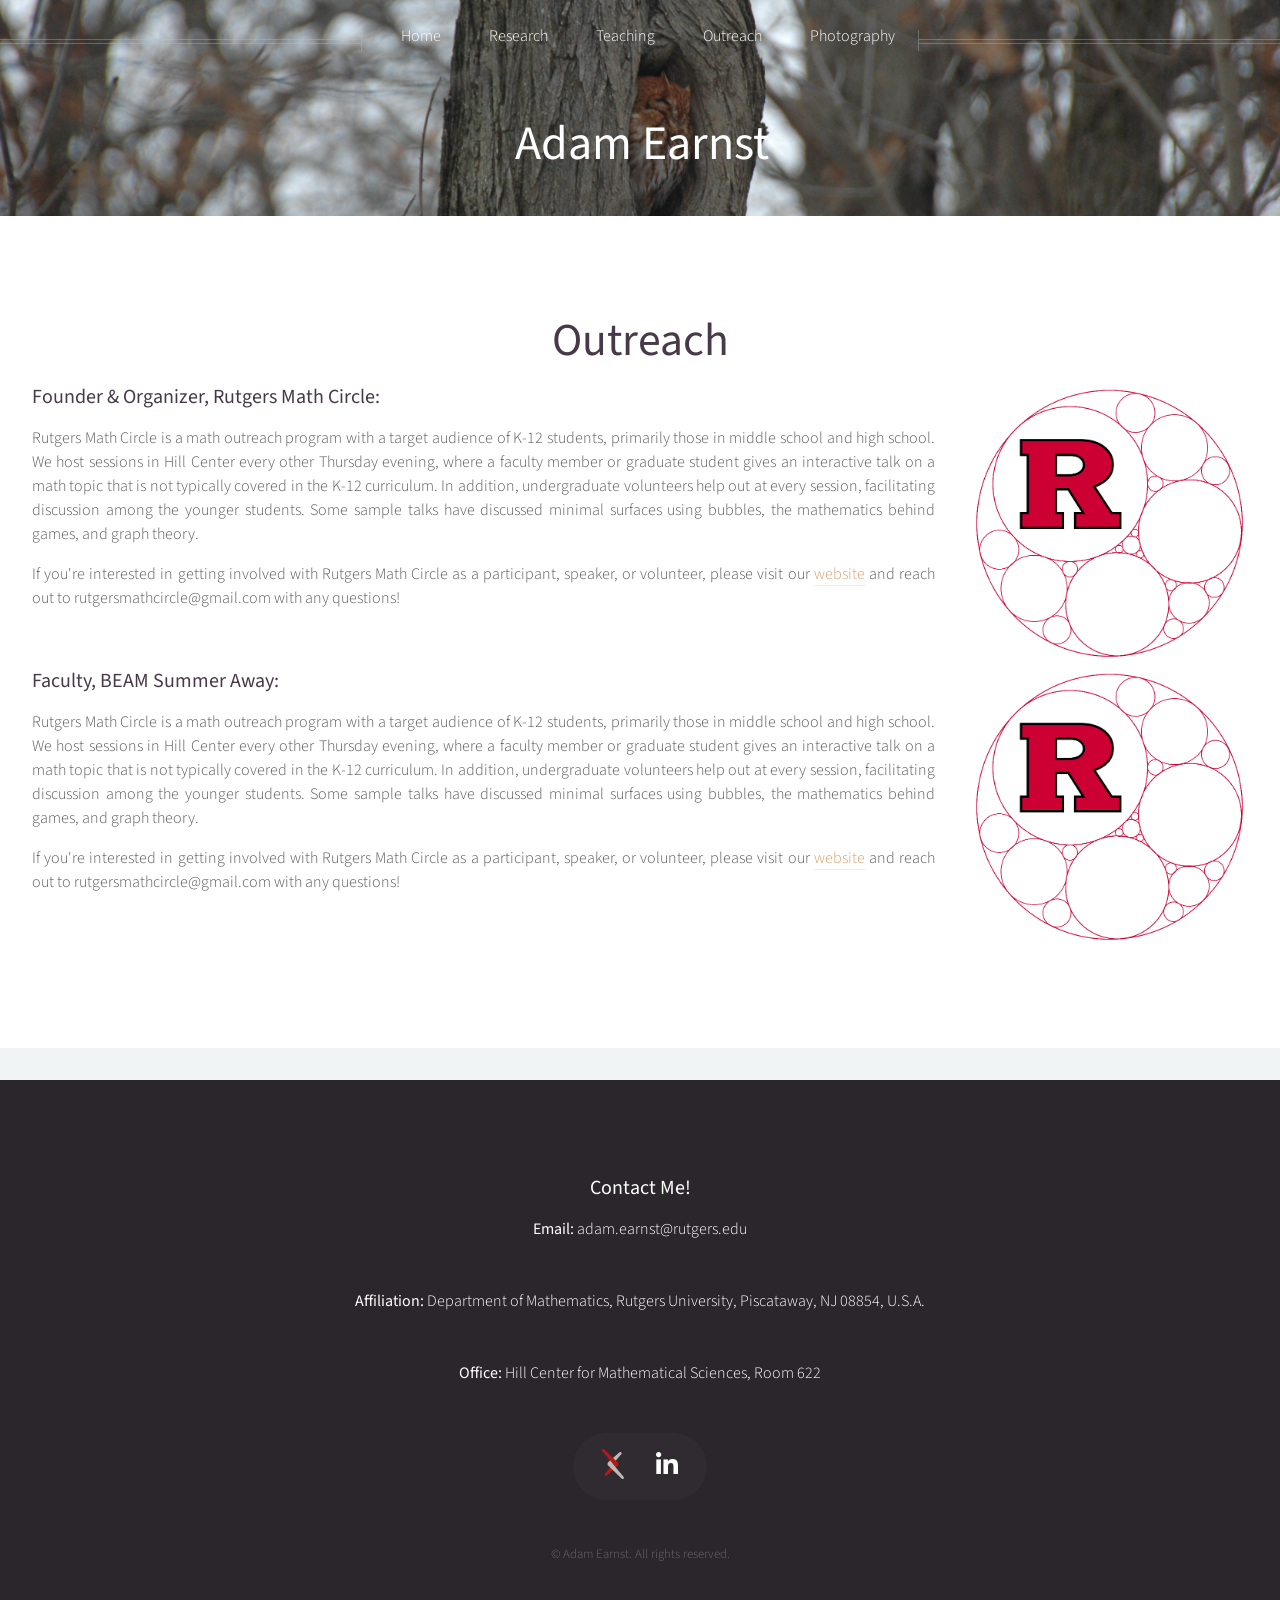
==== commit 1132b2a1: "Update outreach.html" ====
--- a/outreach.html
+++ b/outreach.html
@@ -40,7 +40,7 @@
 							<div class="row">
 								<article class="col-9 col-12-mobile special">
 									<header style="text-align: left;">
-								        <h3>Rutgers Math Circle:</h3>
+								        <h3>Founder & Organizer, Rutgers Math Circle:</h3>
 									</header>
 									<p>
 										Rutgers Math Circle is a math outreach program with a target audience of K-12 students, primarily those in middle school and high school.
@@ -52,7 +52,26 @@
 										If you're interested in getting involved with Rutgers Math Circle as a participant, speaker, or volunteer, please visit our <a href="https://sites.google.com/view/rutgersmathcircle" target="_blank">website</a> and reach out to rutgersmathcircle@gmail.com with any questions!
 									</p>
 								</article>
-								<article class = "col-3 col-12-mobile special">
+								<article class = "col-3 hide-mobile special">
+									<img src="images/Rutgers Math Circle Logo.png" alt="" style="width: 100%; border-radius: 0px;" />
+								</article>
+							</div>
+							<div class="row">
+								<article class="col-9 col-12-mobile special">
+									<header style="text-align: left;">
+								        <h3>Faculty, BEAM Summer Away:</h3>
+									</header>
+									<p>
+										Rutgers Math Circle is a math outreach program with a target audience of K-12 students, primarily those in middle school and high school.
+										We host sessions in Hill Center every other Thursday evening, where a faculty member or graduate student gives an interactive talk on a math topic that is not typically covered in the K-12 curriculum.
+										In addition, undergraduate volunteers help out at every session, facilitating discussion among the younger students.
+										Some sample talks have discussed minimal surfaces using bubbles, the mathematics behind games, and graph theory.
+									</p>
+									<p>
+										If you're interested in getting involved with Rutgers Math Circle as a participant, speaker, or volunteer, please visit our <a href="https://sites.google.com/view/rutgersmathcircle" target="_blank">website</a> and reach out to rutgersmathcircle@gmail.com with any questions!
+									</p>
+								</article>
+								<article class = "col-3 hide-mobile special">
 									<img src="images/Rutgers Math Circle Logo.png" alt="" style="width: 100%; border-radius: 0px;" />
 								</article>
 							</div>
--- a/assets/css/main.css
+++ b/assets/css/main.css
@@ -1635,6 +1635,10 @@
 
 				.row > .off-12-mobile {
 					margin-left: 100%;
+				}
+
+				.row > .hide-mobile {
+					display: none !important;
 				}
 
 				.row.gtr-0 {
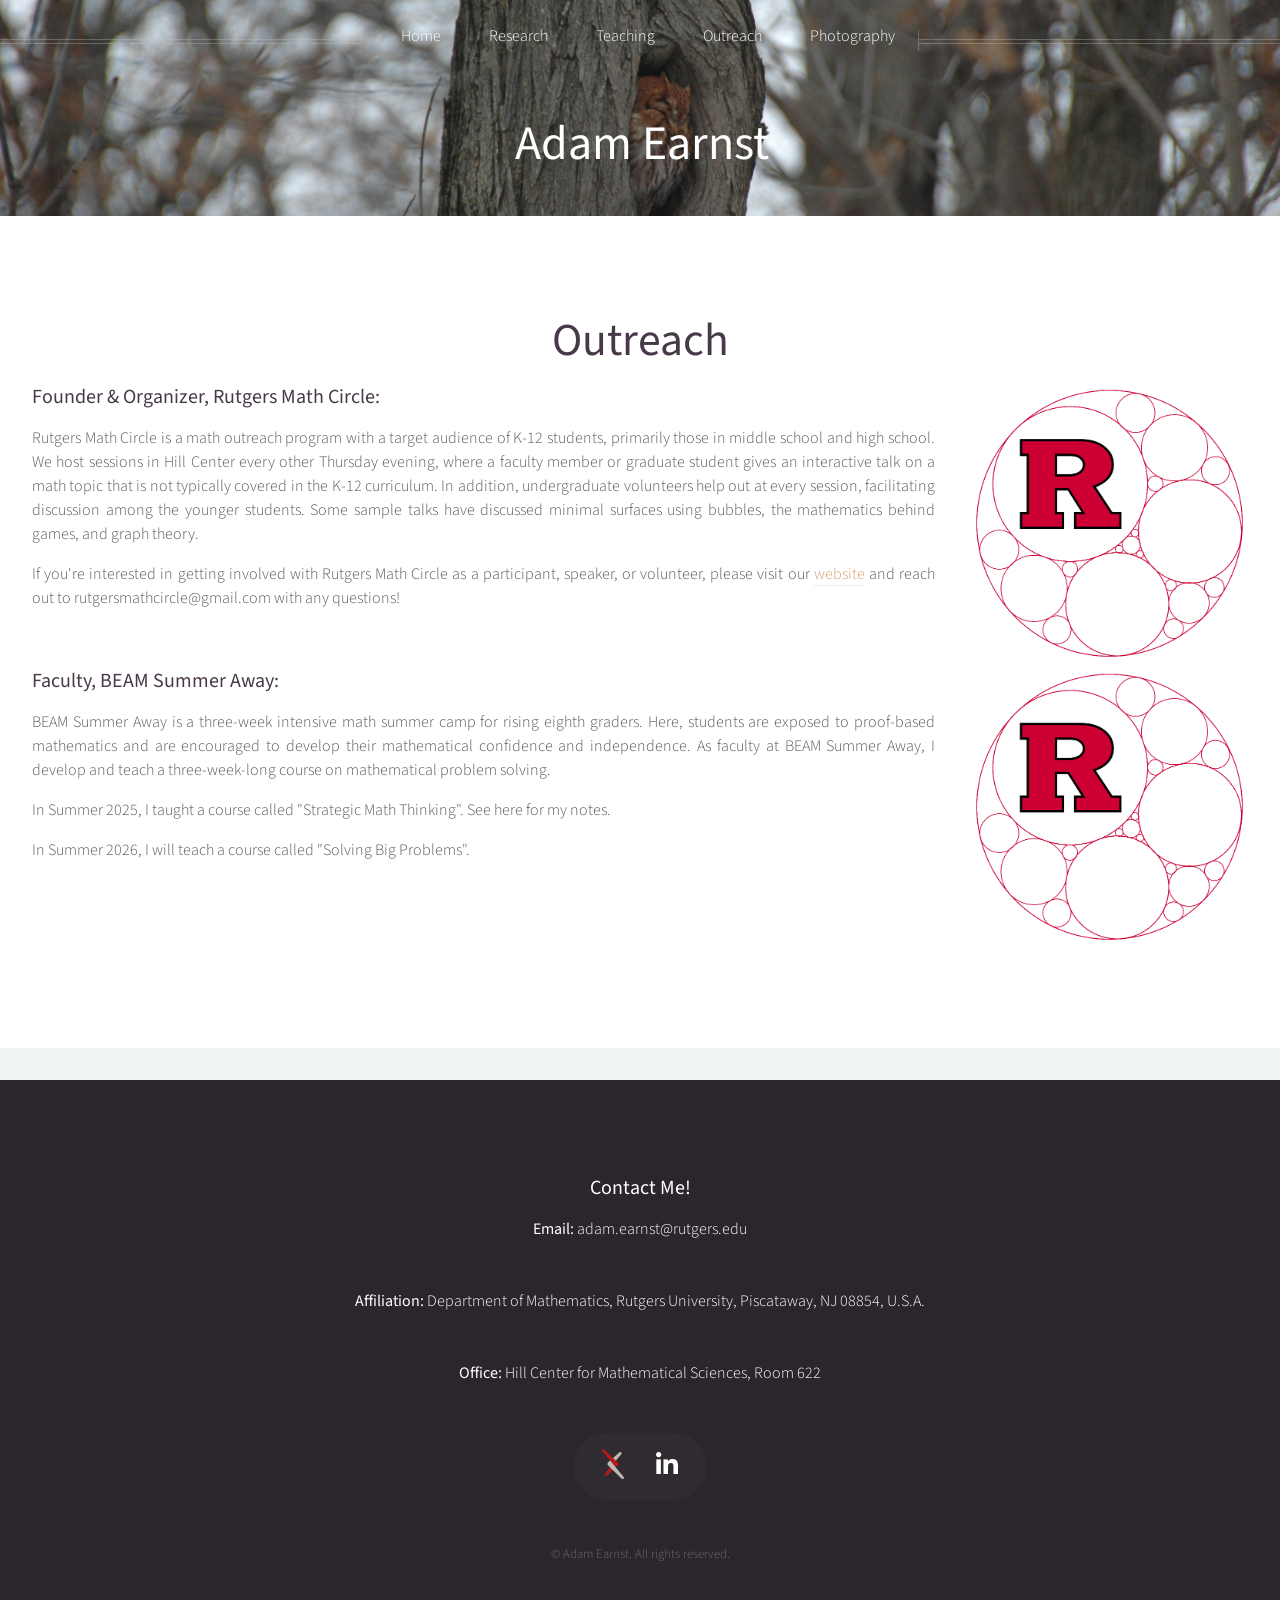
==== commit 989bd588: "Update outreach.html" ====
--- a/outreach.html
+++ b/outreach.html
@@ -62,13 +62,15 @@
 								        <h3>Faculty, BEAM Summer Away:</h3>
 									</header>
 									<p>
-										Rutgers Math Circle is a math outreach program with a target audience of K-12 students, primarily those in middle school and high school.
-										We host sessions in Hill Center every other Thursday evening, where a faculty member or graduate student gives an interactive talk on a math topic that is not typically covered in the K-12 curriculum.
-										In addition, undergraduate volunteers help out at every session, facilitating discussion among the younger students.
-										Some sample talks have discussed minimal surfaces using bubbles, the mathematics behind games, and graph theory.
+										BEAM Summer Away is a three-week intensive math summer camp for rising eighth graders.
+										Here, students are exposed to proof-based mathematics and are encouraged to develop their mathematical confidence and independence.
+										As faculty at BEAM Summer Away, I develop and teach a three-week-long course on mathematical problem solving.
 									</p>
 									<p>
-										If you're interested in getting involved with Rutgers Math Circle as a participant, speaker, or volunteer, please visit our <a href="https://sites.google.com/view/rutgersmathcircle" target="_blank">website</a> and reach out to rutgersmathcircle@gmail.com with any questions!
+										In Summer 2025, I taught a course called "Strategic Math Thinking". See here for my notes.
+									</p>
+									<p>
+										In Summer 2026, I will teach a course called "Solving Big Problems".
 									</p>
 								</article>
 								<article class = "col-3 hide-mobile special">
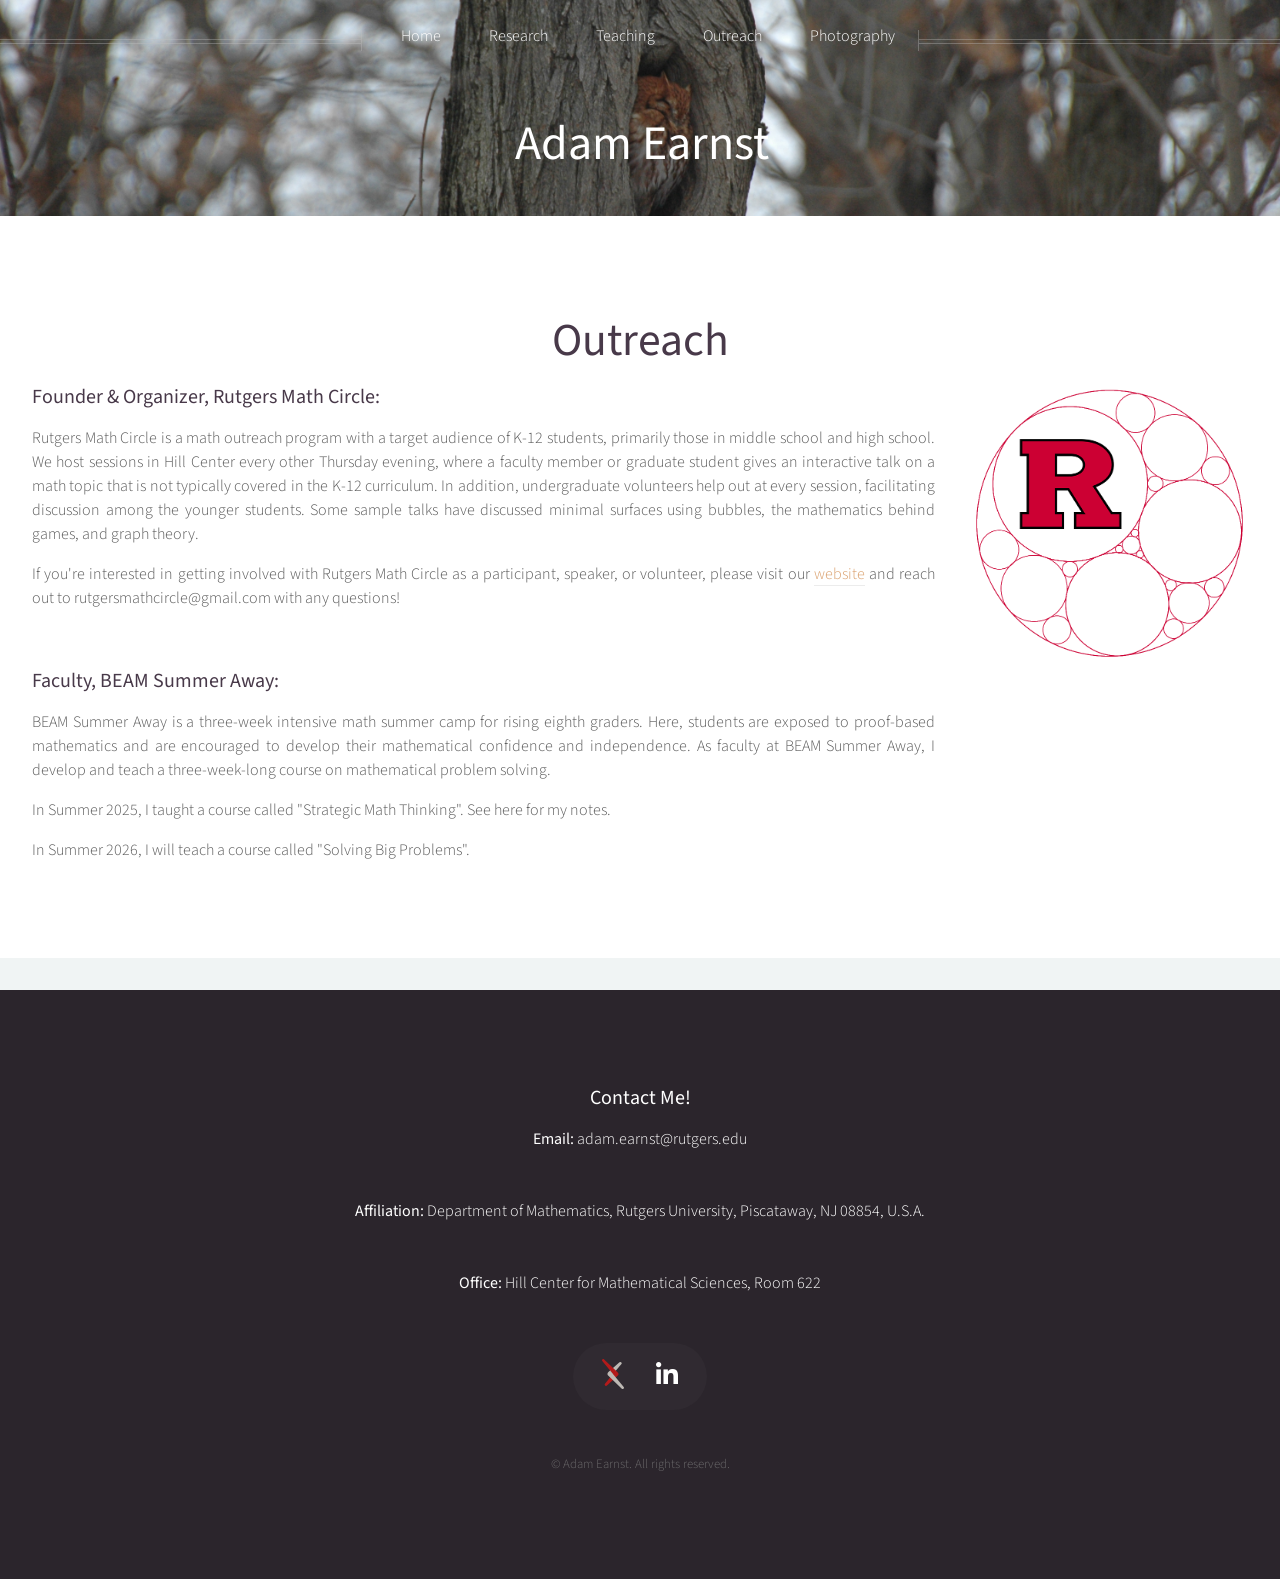
==== commit e20c46c9: "Update outreach.html" ====
--- a/outreach.html
+++ b/outreach.html
@@ -74,7 +74,7 @@
 									</p>
 								</article>
 								<article class = "col-3 hide-mobile special">
-									<img src="images/Rutgers Math Circle Logo.png" alt="" style="width: 100%; border-radius: 0px;" />
+									<img src="images/BEAM work on whiteboard.HEIC" alt="" style="width: 100%; border-radius: 0px;" />
 								</article>
 							</div>
 						</article>
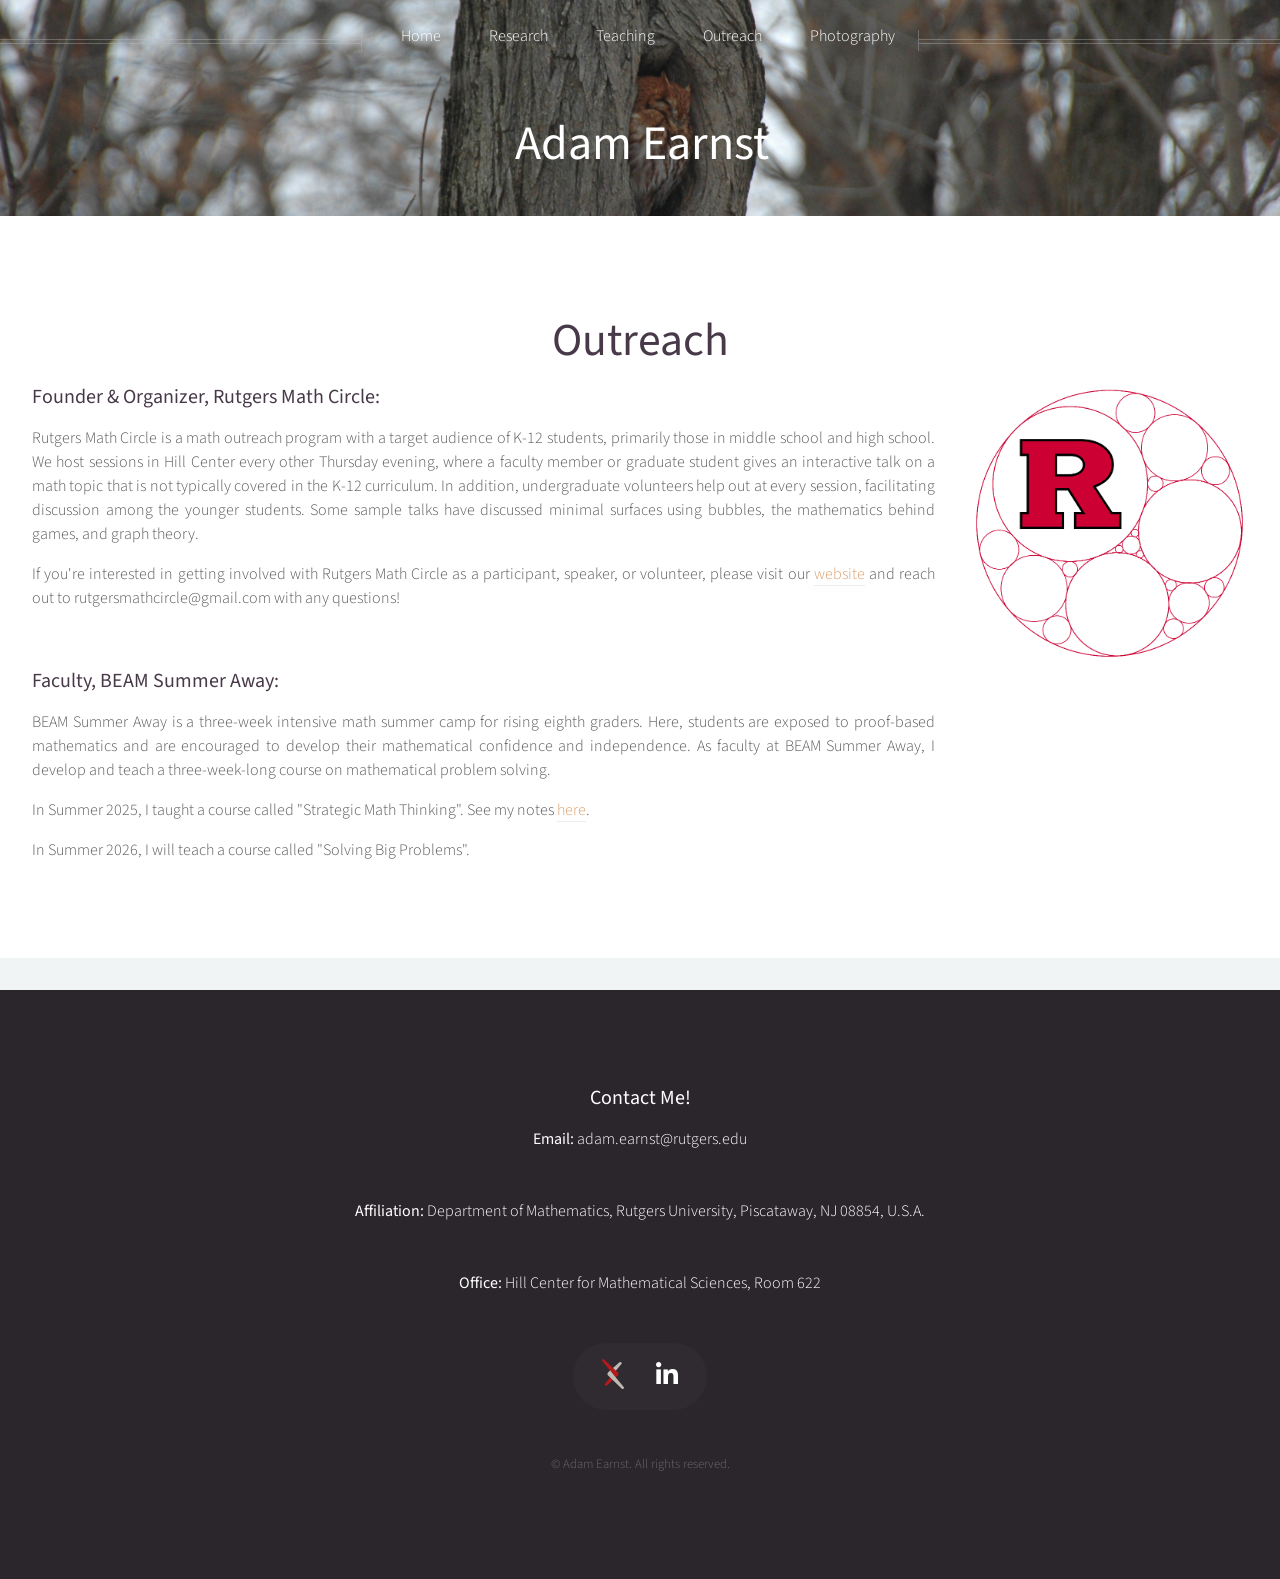
==== commit 49d9d887: "Update outreach.html" ====
--- a/outreach.html
+++ b/outreach.html
@@ -67,7 +67,7 @@
 										As faculty at BEAM Summer Away, I develop and teach a three-week-long course on mathematical problem solving.
 									</p>
 									<p>
-										In Summer 2025, I taught a course called "Strategic Math Thinking". See here for my notes.
+										In Summer 2025, I taught a course called "Strategic Math Thinking". See my notes <a href="pdfs/BEAM_Summer_Away__Strategic_Math_Thinking_Summer_2025.pdf">here</a>.
 									</p>
 									<p>
 										In Summer 2026, I will teach a course called "Solving Big Problems".
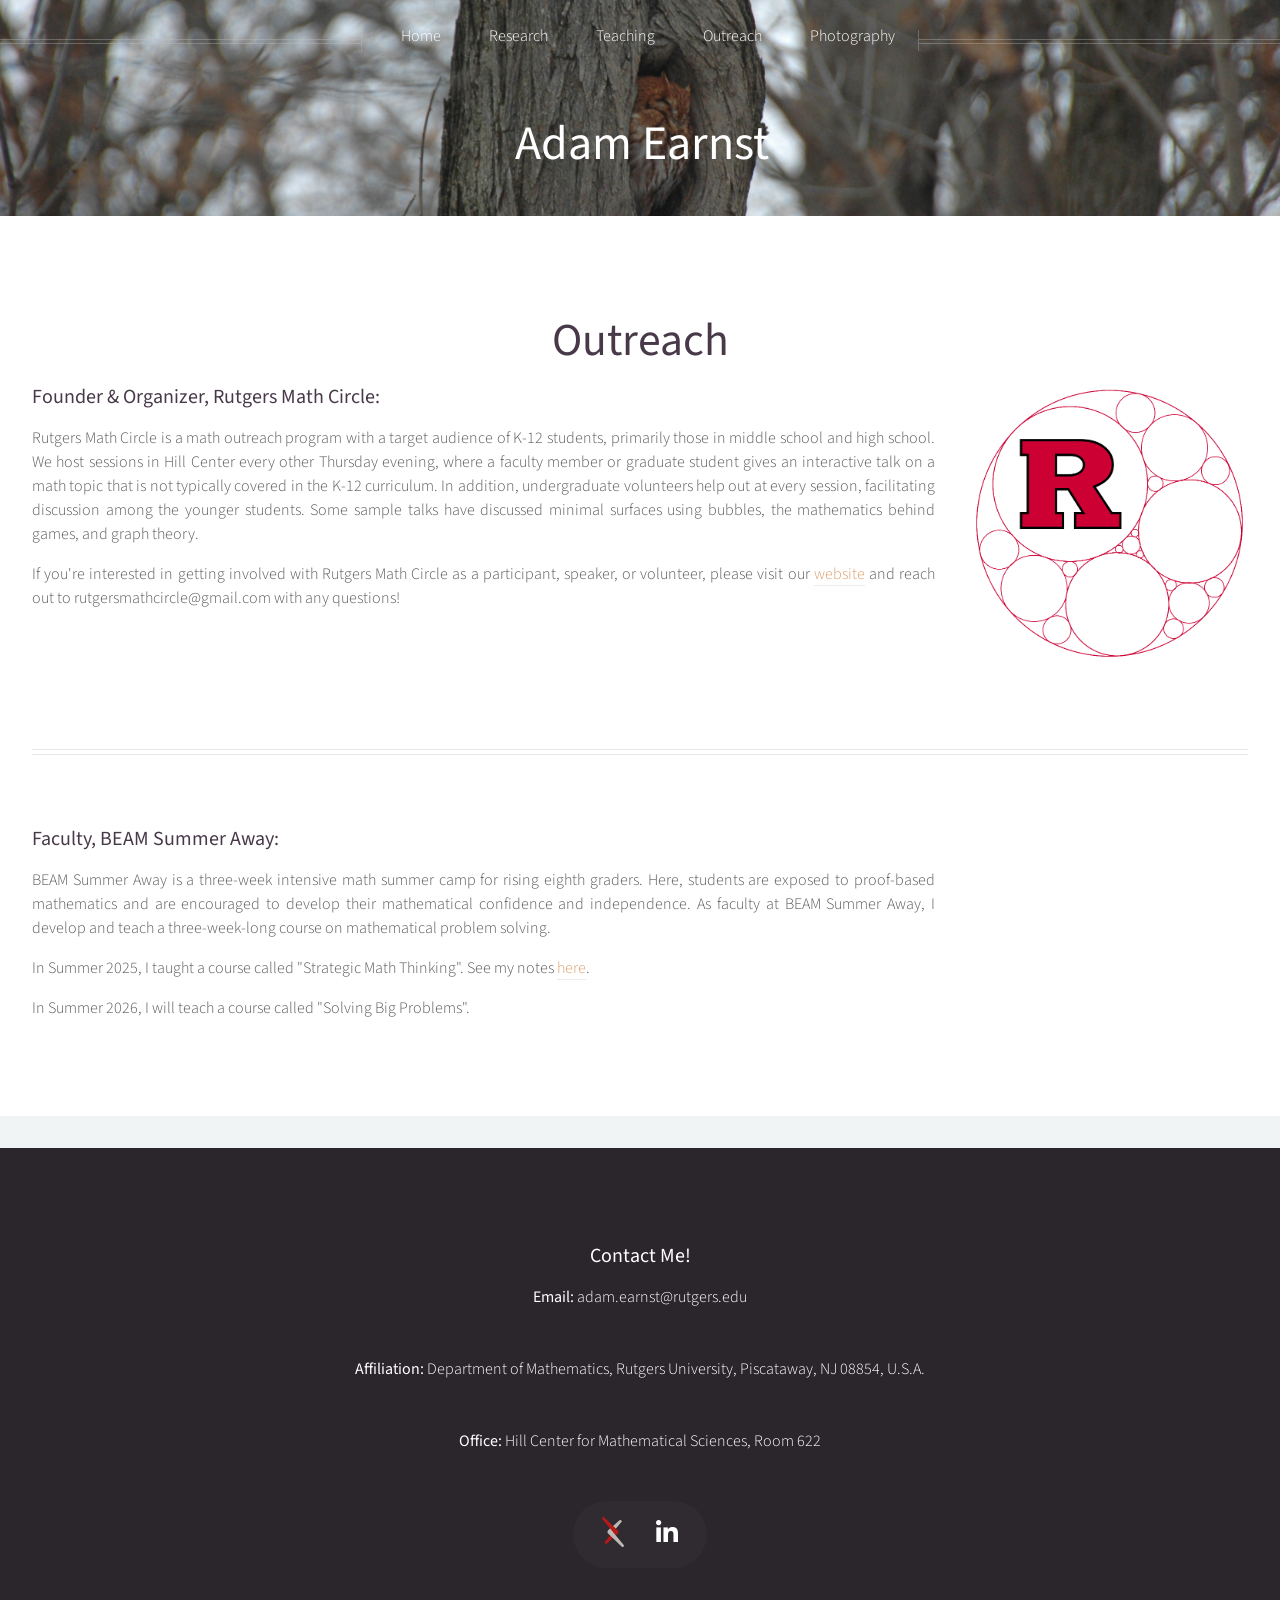
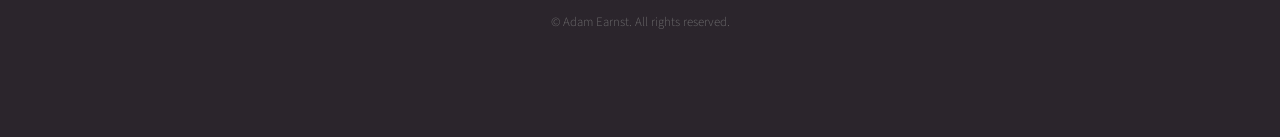
==== commit 259a7877: "Update outreach.html" ====
--- a/outreach.html
+++ b/outreach.html
@@ -56,6 +56,7 @@
 									<img src="images/Rutgers Math Circle Logo.png" alt="" style="width: 100%; border-radius: 0px;" />
 								</article>
 							</div>
+							<hr />
 							<div class="row">
 								<article class="col-9 col-12-mobile special">
 									<header style="text-align: left;">
@@ -67,7 +68,7 @@
 										As faculty at BEAM Summer Away, I develop and teach a three-week-long course on mathematical problem solving.
 									</p>
 									<p>
-										In Summer 2025, I taught a course called "Strategic Math Thinking". See my notes <a href="pdfs/BEAM_Summer_Away__Strategic_Math_Thinking_Summer_2025.pdf">here</a>.
+										In Summer 2025, I taught a course called "Strategic Math Thinking". See my notes <a href="pdfs/BEAM_Summer_Away__Strategic_Math_Thinking_Summer_2025.pdf" target="_blank">here</a>.
 									</p>
 									<p>
 										In Summer 2026, I will teach a course called "Solving Big Problems".
